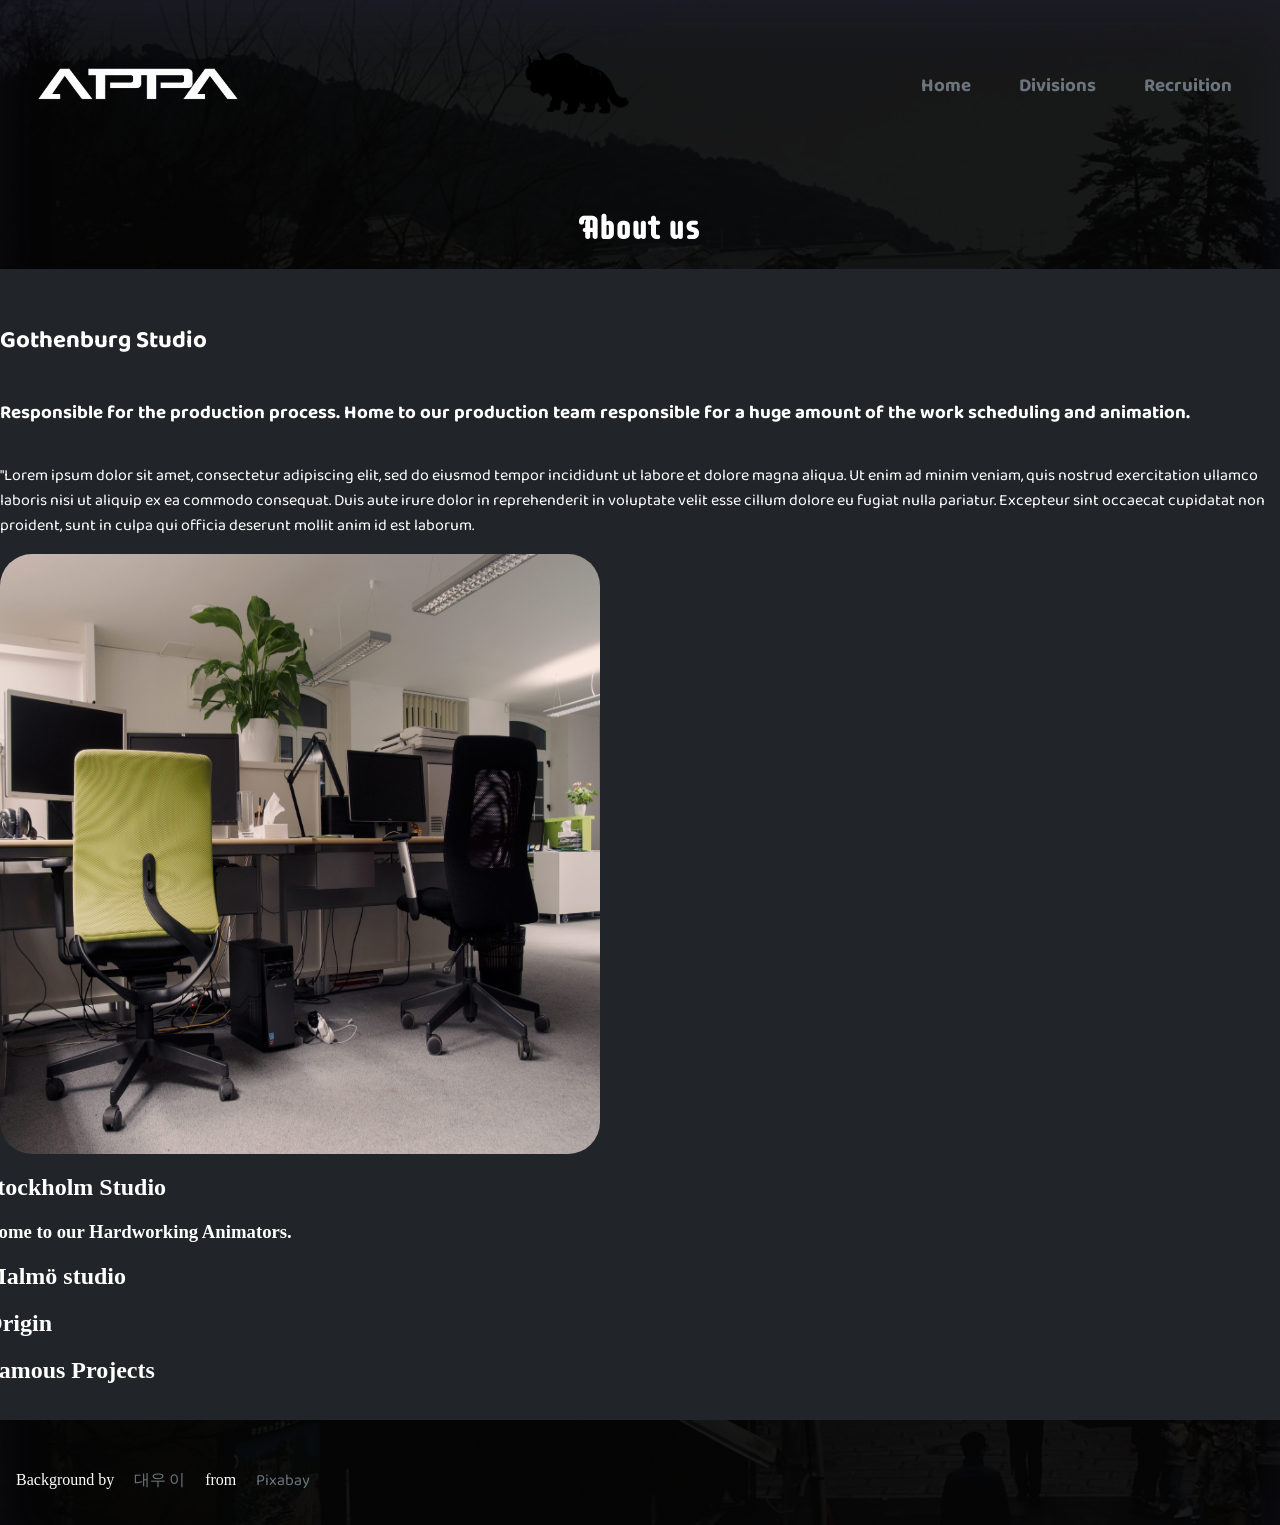
==== Divisions.html @ 2515cb5a "Slut-commit 11/5 *Transitions på alla imges och Navs *Office bilder med creative commons licenser *B" ====
<!DOCTYPE html>
<html lang="en">

<head>
    <meta charset="UTF-8">
    <meta name="viewport" content="width=device-width, initial-scale=1.0">
    <link rel="stylesheet" href="style.css">
    <link rel="preconnect" href="https://fonts.googleapis.com">
    <link rel="preconnect" href="https://fonts.gstatic.com" crossorigin>
    <link href="https://fonts.googleapis.com/css2?family=Baloo+2:wght@400..800&family=Supermercado+One&display=swap"
        rel="stylesheet">
    <script src="Script.js"></script>
    <title>Appa-studios</title>
</head>

<body>

    <header>
        <img src="Actual-Logo.png" height="140" width="240" alt="">
        <img src="Appa.Ai.png" height="100" width="140" alt="">
        <nav>
            <h3>
                <a href="Front.html">Home</a>
            </h3>
            <h3>
                <a href="Divisions.html">Divisions</a>
            </h3>

            <h3>
                <a href="Recruits.html">Recruition</a>
            </h3>

        </nav>


    </header>

    <main>
        <div>
            <h1>About us</h1>
        </div>
        <div class="Centrerad">
            <div class="Container1">
                <h2>Gothenburg Studio</h2>
                <h3>Responsible for the production process. Home to our production team responsible for a huge amount of
                    the work scheduling and animation.</h3>
                <p>"Lorem ipsum dolor sit amet, consectetur adipiscing elit, sed do eiusmod tempor incididunt ut labore
                    et dolore magna aliqua. Ut enim ad minim veniam, quis nostrud exercitation ullamco laboris nisi ut
                    aliquip ex ea commodo consequat. Duis aute irure dolor in reprehenderit in voluptate velit esse
                    cillum dolore eu fugiat nulla pariatur. Excepteur sint occaecat cupidatat non proident, sunt in
                    culpa qui officia deserunt mollit anim id est laborum.</p>
                <img class="Office-img" src="The office interior.jpg" height="600" width="600" alt="">
            </div>
            <div>
                <h2>Stockholm Studio</h2>
                <h3>Home to our Hardworking Animators. </h3>
            </div>
            <div>
                <h2>Malmö studio</h2>
            </div>



            <div>
                <h2>Origin</h2>
            </div>



            <div>
                <h2>Famous Projects</h2>
            </div>

        </div>

    </main>

    <footer>
        <p>Background by <a
                href="https://pixabay.com/sv/users/kotaeche-12897201/?utm_source=link-attribution&utm_medium=referral&utm_campaign=image&utm_content=7717463">대우
                이</a> from <a
                href="https://pixabay.com/sv//?utm_source=link-attribution&utm_medium=referral&utm_campaign=image&utm_content=7717463">Pixabay</a>
        </p>
    </footer>

</body>

</html>
---- style.css ----
body {
    background-color: rgba(0, 0, 0, 0.849);
    background-image: url(kotaeche-street-7717463_1920.jpg);
    box-shadow: rgba(50, 50, 93, 0.25) 0px 30px 60px -12px inset, rgba(0, 0, 0, 0.85) 0px 18px 36px 1000px inset;
    background-size: cover;
    margin: 0;
}


background-image: url(kotaeche-street-7717463_1920.jpg);



:root {
    --Main-width: 40rem;
    --Projecttransition-time: 2s;
}

header,
main,
footer {
    display: flex;
    color: rgb(255, 255, 255);
    padding: 1rem;
}

header,
main {
    max-width: var(--Main-width);

    align-items: center;
}



header {
    justify-content: space-between;
    position: sticky;
    top: 0;
}

main {
    flex-direction: column;
}

nav {
    display: flex;
    gap: 1rem;
    padding: 1rem;
    flex-direction: row;
    
}

a {
    font-family: "Baloo 2", sans-serif;
    text-decoration: none;
    color: #6c757d;
    border-radius: .2rem;
    transition: var(--Projecttransition-time);
    padding: 1rem;
}

 nav a:hover {
    background-color: #343a40;
    color: rgb(255, 255, 255);
}

.Projects {
    display: flex;
    padding: 1rem;
    flex-direction: row;
}

.img1,
.img2 {
    border: solid;
    border-color: #212529;
    border-radius: .5rem;
    width: 15rem;
    height: 20rem;
    background-size: cover;
    color: rgba(255, 255, 255, 0);
    transition: 1s;

}

.appa{
    align-self: flex-start;
}

.img1 {
    box-shadow: rgba(50, 50, 93, 0.25) 0px 30px 60px -12px inset, rgba(104, 104, 104, 0.445) 0px 18px 36px 1000px inset;
    background-image: url(GraveLanters.png);
}

.img2 {
    box-shadow: rgba(50, 50, 93, 0.25) 0px 30px 60px -12px inset, rgba(104, 104, 104, 0.445) 0px 18px 36px 1000px inset;
    background-image: url(LettersSky.png);

}



.img2:hover,
.img1:hover {
    box-shadow: none;
}




.Centrerad {
    border-radius: 1rem;
    background-color: #212529;
    width: var(--max-width);
    padding: 1rem;
    align-self: center;
}



.Office-img {
    border-radius: 2rem;
}

.Container1 {
    display: flex;
    flex-direction: column;
    width: 80rem;
    margin: 1rem;
    font-family: "Baloo 2", sans-serif;
}


h1{
    
  font-family: "Supermercado One", sans-serif;
}

footer {}
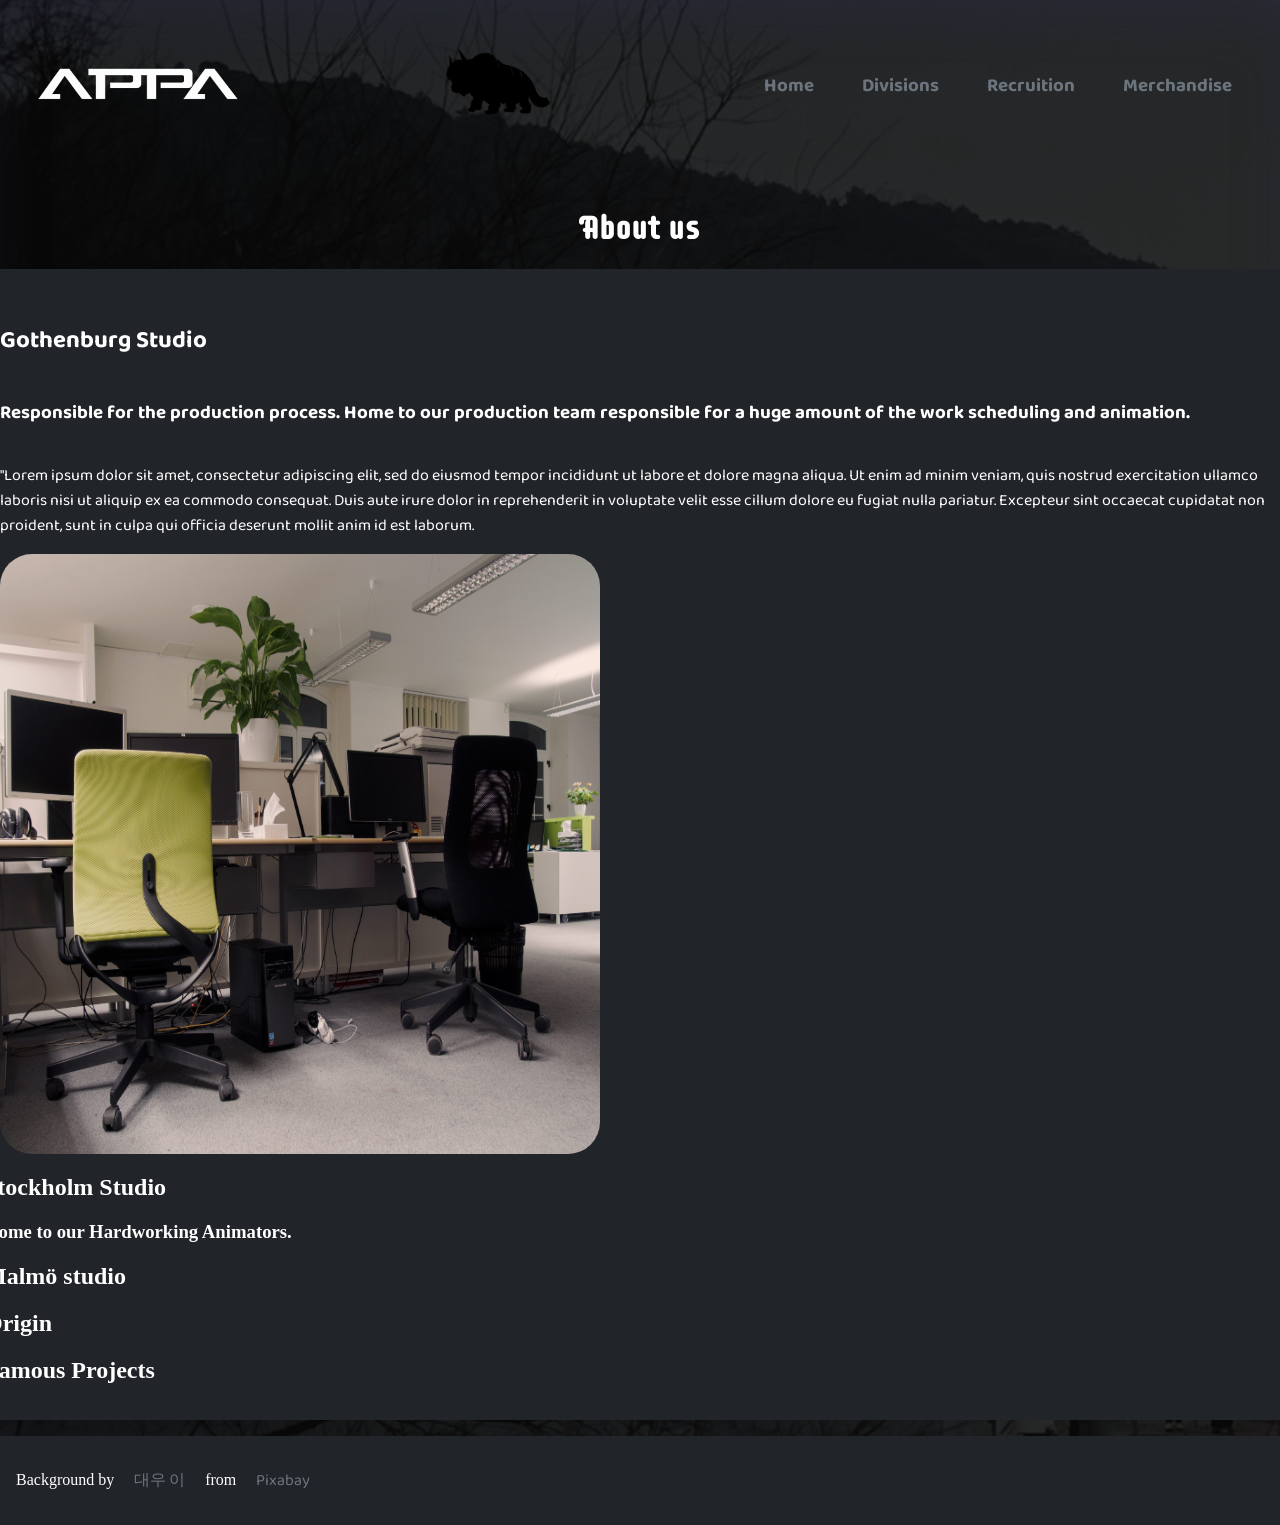
==== commit 0f6d3cd3: "Transitions fix++ version 1.6" ====
--- a/Divisions.html
+++ b/Divisions.html
@@ -28,6 +28,10 @@
 
             <h3>
                 <a href="Recruits.html">Recruition</a>
+            </h3>
+
+            <h3>
+                <a href="">Merchandise</a>
             </h3>
 
         </nav>
--- a/style.css
+++ b/style.css
@@ -1,8 +1,8 @@
 body {
     background-color: rgba(0, 0, 0, 0.849);
     background-image: url(kotaeche-street-7717463_1920.jpg);
-    box-shadow: rgba(50, 50, 93, 0.25) 0px 30px 60px -12px inset, rgba(0, 0, 0, 0.85) 0px 18px 36px 1000px inset;
-    background-size: cover;
+    box-shadow: rgba(50, 50, 93, 0.25) 0px 30px 60px -12px inset, rgba(0, 0, 0, 0.75) 0px 18px 36px 1000px inset;
+    background-size: 3200px, 1920px;
     margin: 0;
 }
 
@@ -56,7 +56,7 @@
     text-decoration: none;
     color: #6c757d;
     border-radius: .2rem;
-    transition: var(--Projecttransition-time);
+    transition: 1s;
     padding: 1rem;
 }
 
@@ -77,10 +77,11 @@
     border-color: #212529;
     border-radius: .5rem;
     width: 15rem;
-    height: 20rem;
+    height: 10rem;
     background-size: cover;
     color: rgba(255, 255, 255, 0);
     transition: 1s;
+    margin: 1rem;
 
 }
 
@@ -104,6 +105,7 @@
 .img2:hover,
 .img1:hover {
     box-shadow: none;
+    height: 20rem;
 }
 
 
@@ -137,4 +139,6 @@
   font-family: "Supermercado One", sans-serif;
 }
 
-footer {}+footer {
+    background-color: #212529;
+}
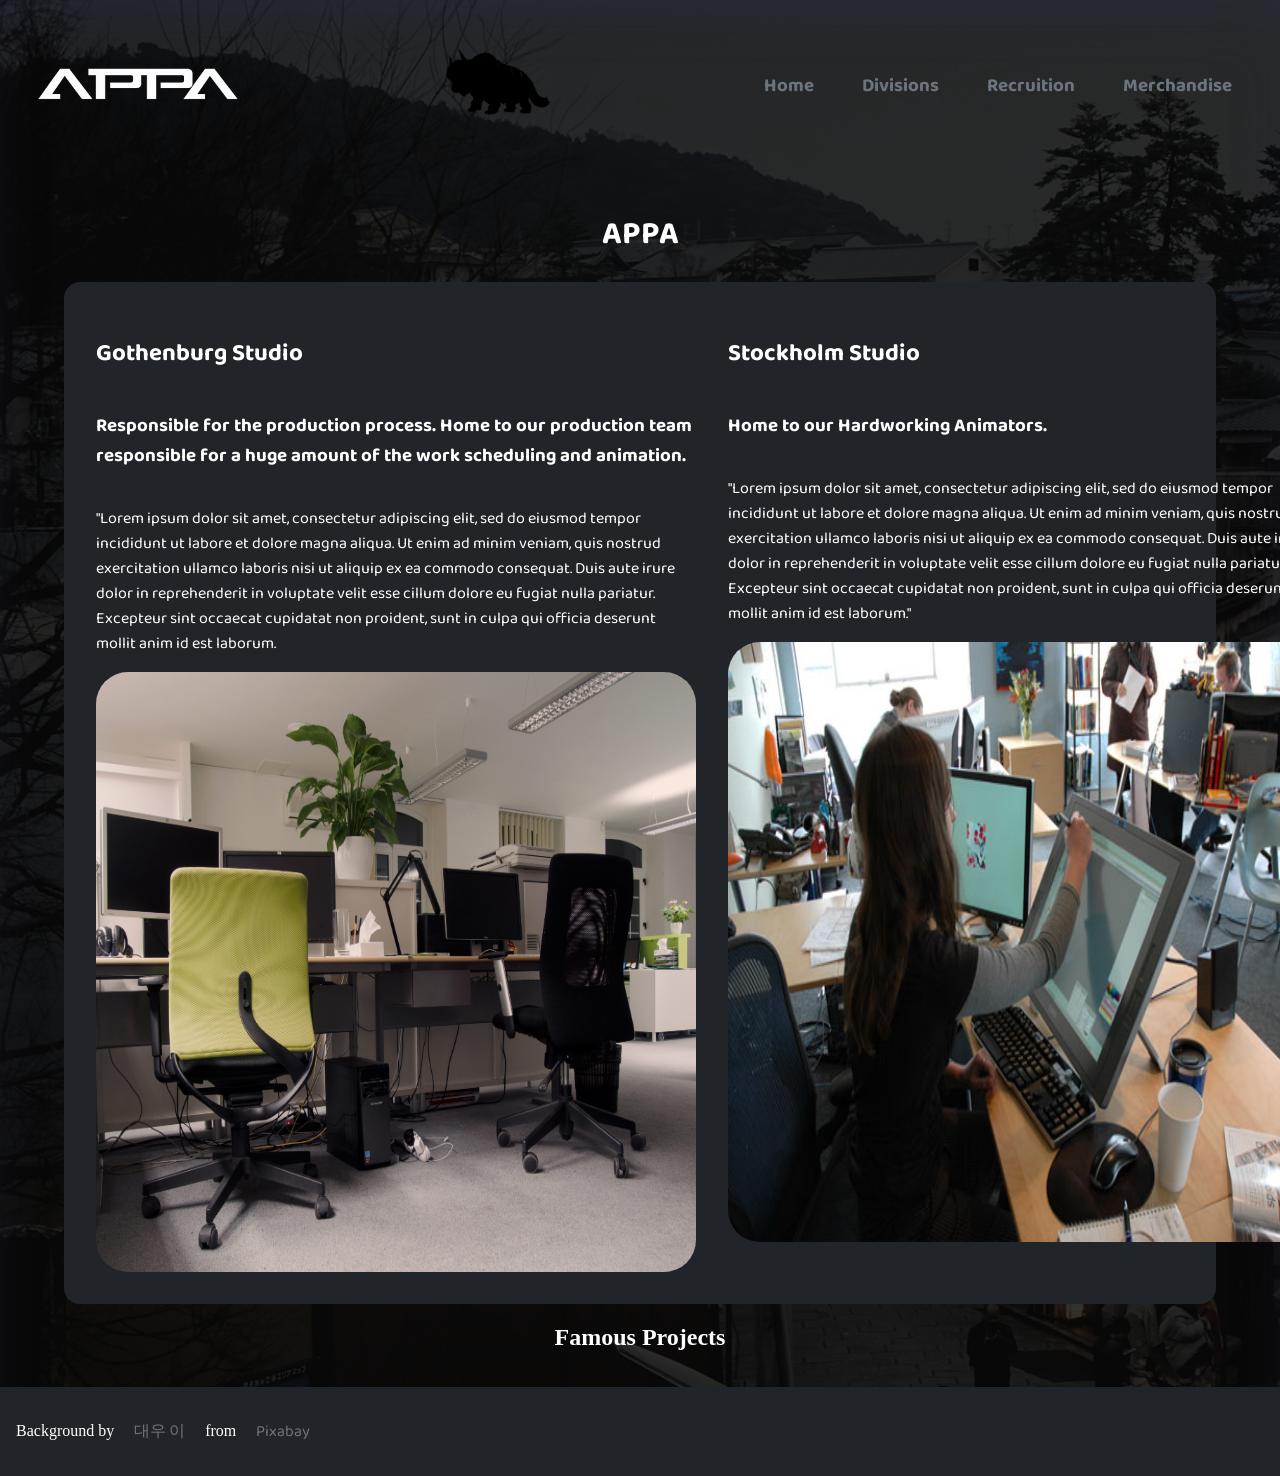
==== commit bef5cf46: "Slut-commit 5/19 *Folder för alla bilder använda *Nya bilder *Alla hemsidor nu har olika innehåll *B" ====
--- a/Divisions.html
+++ b/Divisions.html
@@ -40,8 +40,8 @@
     </header>
 
     <main>
-        <div>
-            <h1>About us</h1>
+                <div>
+            <h1>APPA</h1>
         </div>
         <div class="Centrerad">
             <div class="Container1">
@@ -55,9 +55,17 @@
                     culpa qui officia deserunt mollit anim id est laborum.</p>
                 <img class="Office-img" src="The office interior.jpg" height="600" width="600" alt="">
             </div>
-            <div>
+            <div class="Container1">
                 <h2>Stockholm Studio</h2>
                 <h3>Home to our Hardworking Animators. </h3>
+                <p>
+                    "Lorem ipsum dolor sit amet, consectetur adipiscing elit, sed do eiusmod tempor incididunt ut labore
+                    et dolore magna aliqua. Ut enim ad minim veniam, quis nostrud exercitation ullamco laboris nisi ut
+                    aliquip ex ea commodo consequat. Duis aute irure dolor in reprehenderit in voluptate velit esse
+                    cillum dolore eu fugiat nulla pariatur. Excepteur sint occaecat cupidatat non proident, sunt in
+                    culpa qui officia deserunt mollit anim id est laborum."
+                </p>
+                <img class="Office-img" src="Office.anim.jpg" height="600" width="600" alt="">
             </div>
             <div>
                 <h2>Malmö studio</h2>
@@ -77,6 +85,12 @@
 
         </div>
 
+
+            <div>
+                <h2>Famous Projects</h2>
+            </div>
+        </div>
+
     </main>
 
     <footer>
--- a/style.css
+++ b/style.css
@@ -1,10 +1,11 @@
 body {
     background-color: rgba(0, 0, 0, 0.849);
-    background-image: url(kotaeche-street-7717463_1920.jpg);
+    background-image: url(Pictures/kotaeche-street-7717463_1920.jpg);
     box-shadow: rgba(50, 50, 93, 0.25) 0px 30px 60px -12px inset, rgba(0, 0, 0, 0.75) 0px 18px 36px 1000px inset;
-    background-size: 3200px, 1920px;
+    background-size: cover;
     margin: 0;
 }
+
 
 
 background-image: url(kotaeche-street-7717463_1920.jpg);
@@ -48,7 +49,7 @@
     gap: 1rem;
     padding: 1rem;
     flex-direction: row;
-    
+
 }
 
 a {
@@ -56,54 +57,60 @@
     text-decoration: none;
     color: #6c757d;
     border-radius: .2rem;
-    transition: 1s;
+    transition: .5s;
     padding: 1rem;
 }
 
- nav a:hover {
+nav a:hover {
     background-color: #343a40;
     color: rgb(255, 255, 255);
 }
 
 .Projects {
     display: flex;
+    width: 70rem;
     padding: 1rem;
     flex-direction: row;
+    flex-wrap: wrap;
 }
 
 .img1,
-.img2 {
+.img2,
+.img3 {
     border: solid;
-    border-color: #212529;
+    border-color: #212d3a;
     border-radius: .5rem;
     width: 15rem;
     height: 10rem;
     background-size: cover;
     color: rgba(255, 255, 255, 0);
     transition: 1s;
-    margin: 1rem;
+    margin: .5rem;
+    box-shadow: rgba(50, 50, 93, 0.25) 0px 30px 60px -12px inset, rgba(104, 104, 104, 0.445) 0px 18px 36px 1000px inset;
 
 }
 
-.appa{
+.appa {
     align-self: flex-start;
 }
 
 .img1 {
-    box-shadow: rgba(50, 50, 93, 0.25) 0px 30px 60px -12px inset, rgba(104, 104, 104, 0.445) 0px 18px 36px 1000px inset;
-    background-image: url(GraveLanters.png);
+    background-image: url(Pictures/GraveLanters.png);
+}
+.img2 {
+    background-image: url(Pictures/LettersSky.png);
+
 }
 
-.img2 {
-    box-shadow: rgba(50, 50, 93, 0.25) 0px 30px 60px -12px inset, rgba(104, 104, 104, 0.445) 0px 18px 36px 1000px inset;
-    background-image: url(LettersSky.png);
-
+.img3{
+    background-image: url(Pictures/Zero-requiem.png);
 }
 
 
 
 .img2:hover,
-.img1:hover {
+.img1:hover,
+.img3:hover {
     box-shadow: none;
     height: 20rem;
 }
@@ -112,11 +119,11 @@
 
 
 .Centrerad {
+    display: flex;
     border-radius: 1rem;
     background-color: #212529;
-    width: var(--max-width);
+    width: 70rem;
     padding: 1rem;
-    align-self: center;
 }
 
 
@@ -134,11 +141,13 @@
 }
 
 
-h1{
-    
-  font-family: "Supermercado One", sans-serif;
+h1 {
+    font-family: "Baloo 2", sans-serif;
 }
+
 
 footer {
     background-color: #212529;
+    justify-content: space-between;
+    align-items: end;
 }
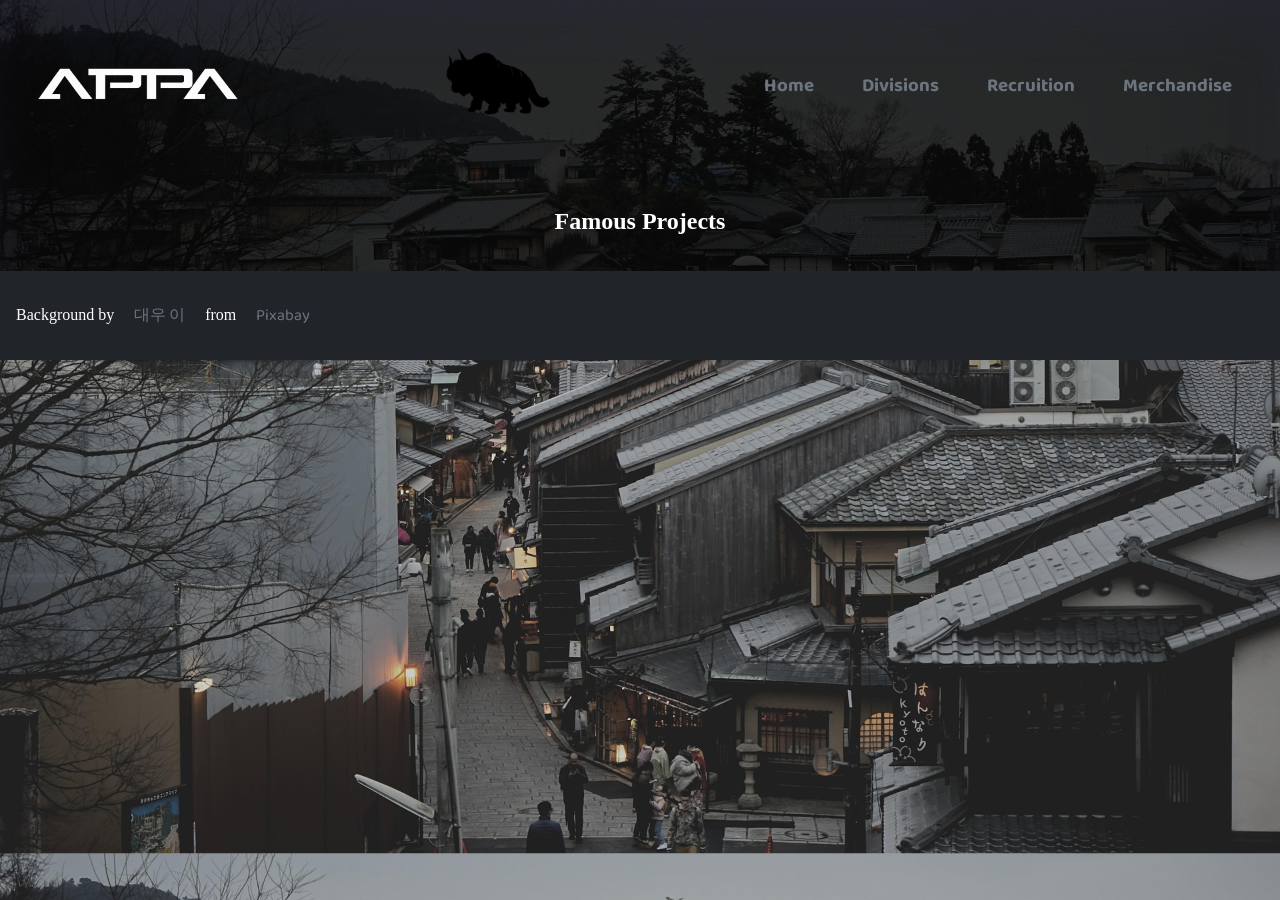
==== commit 707cde7b: "Start-lektion 22/5" ====
--- a/Divisions.html
+++ b/Divisions.html
@@ -16,8 +16,8 @@
 <body>
 
     <header>
-        <img src="Actual-Logo.png" height="140" width="240" alt="">
-        <img src="Appa.Ai.png" height="100" width="140" alt="">
+        <img src="Pictures/Actual-Logo.png" height="140" width="240" alt="">
+        <img src="Pictures/Appa.Ai.png" height="100" width="140" alt="">
         <nav>
             <h3>
                 <a href="Front.html">Home</a>
@@ -40,55 +40,12 @@
     </header>
 
     <main>
-                <div>
-            <h1>APPA</h1>
-        </div>
-        <div class="Centrerad">
-            <div class="Container1">
-                <h2>Gothenburg Studio</h2>
-                <h3>Responsible for the production process. Home to our production team responsible for a huge amount of
-                    the work scheduling and animation.</h3>
-                <p>"Lorem ipsum dolor sit amet, consectetur adipiscing elit, sed do eiusmod tempor incididunt ut labore
-                    et dolore magna aliqua. Ut enim ad minim veniam, quis nostrud exercitation ullamco laboris nisi ut
-                    aliquip ex ea commodo consequat. Duis aute irure dolor in reprehenderit in voluptate velit esse
-                    cillum dolore eu fugiat nulla pariatur. Excepteur sint occaecat cupidatat non proident, sunt in
-                    culpa qui officia deserunt mollit anim id est laborum.</p>
-                <img class="Office-img" src="The office interior.jpg" height="600" width="600" alt="">
-            </div>
-            <div class="Container1">
-                <h2>Stockholm Studio</h2>
-                <h3>Home to our Hardworking Animators. </h3>
-                <p>
-                    "Lorem ipsum dolor sit amet, consectetur adipiscing elit, sed do eiusmod tempor incididunt ut labore
-                    et dolore magna aliqua. Ut enim ad minim veniam, quis nostrud exercitation ullamco laboris nisi ut
-                    aliquip ex ea commodo consequat. Duis aute irure dolor in reprehenderit in voluptate velit esse
-                    cillum dolore eu fugiat nulla pariatur. Excepteur sint occaecat cupidatat non proident, sunt in
-                    culpa qui officia deserunt mollit anim id est laborum."
-                </p>
-                <img class="Office-img" src="Office.anim.jpg" height="600" width="600" alt="">
-            </div>
-            <div>
-                <h2>Malmö studio</h2>
-            </div>
 
 
 
-            <div>
-                <h2>Origin</h2>
-            </div>
-
-
-
-            <div>
-                <h2>Famous Projects</h2>
-            </div>
-
+        <div>
+            <h2>Famous Projects</h2>
         </div>
-
-
-            <div>
-                <h2>Famous Projects</h2>
-            </div>
         </div>
 
     </main>
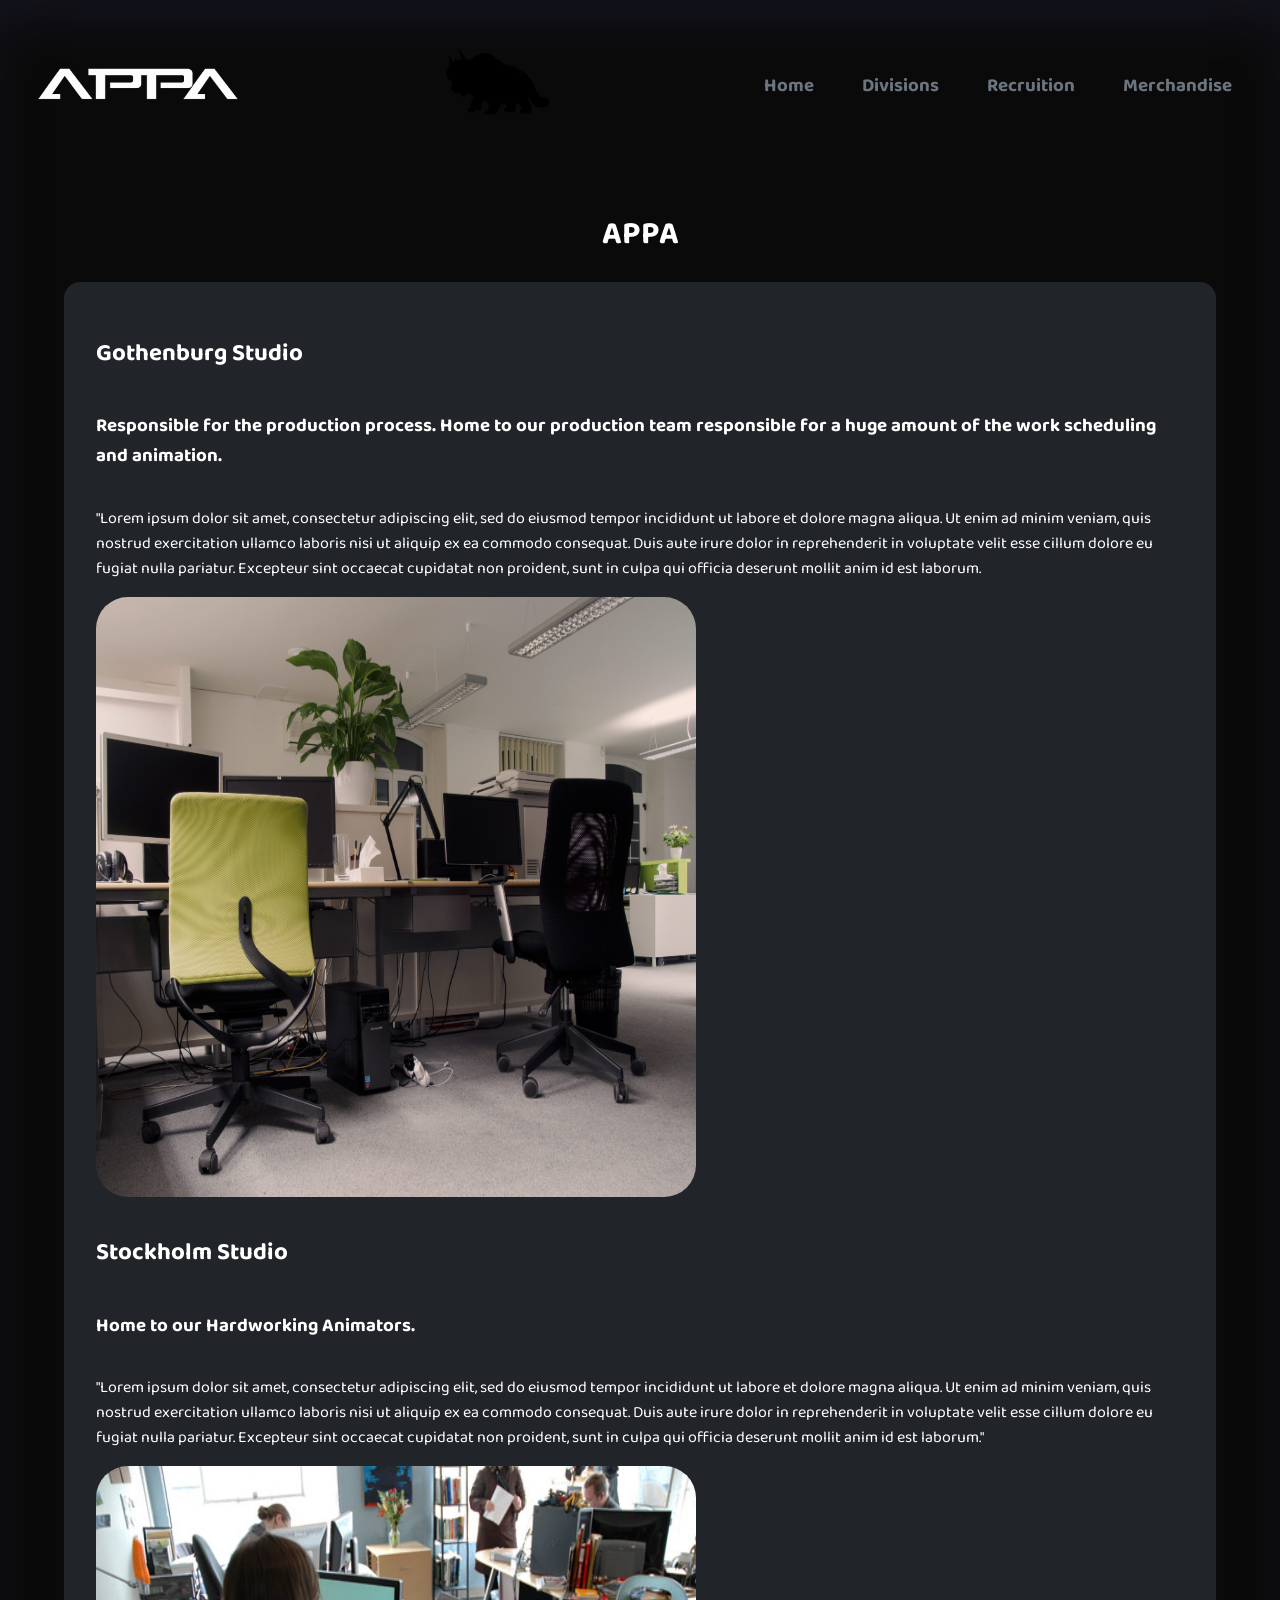
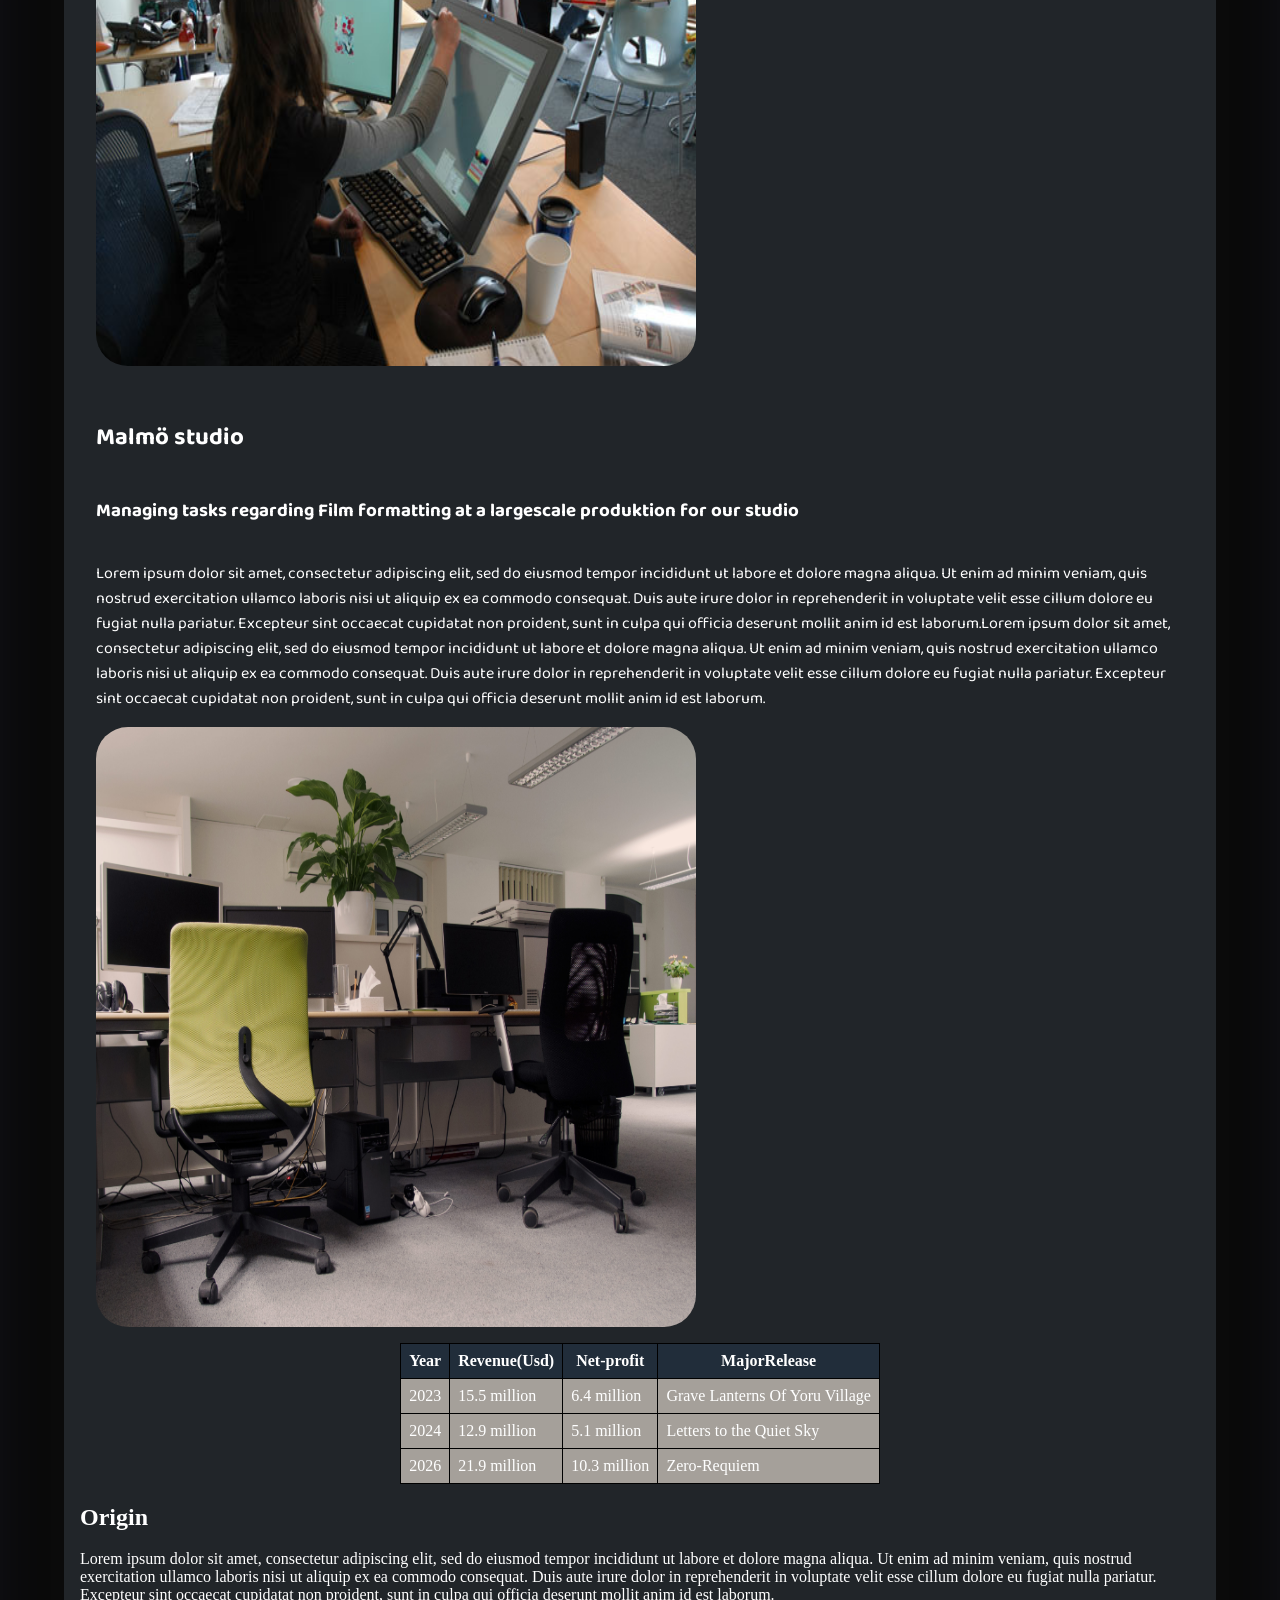
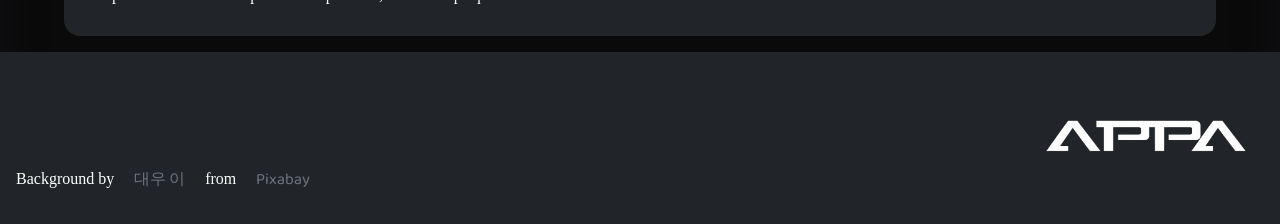
==== commit 54b8504c: "Slut-commit 22/5 *Ny Css fil för att göra en table på Divisons sidan och la till massa innehåll på d" ====
--- a/Divisions.html
+++ b/Divisions.html
@@ -4,7 +4,8 @@
 <head>
     <meta charset="UTF-8">
     <meta name="viewport" content="width=device-width, initial-scale=1.0">
-    <link rel="stylesheet" href="style.css">
+    <link rel="stylesheet" href="Css-files/style.css">
+    <link rel="stylesheet" href="Css-files/Divisions.css">
     <link rel="preconnect" href="https://fonts.googleapis.com">
     <link rel="preconnect" href="https://fonts.gstatic.com" crossorigin>
     <link href="https://fonts.googleapis.com/css2?family=Baloo+2:wght@400..800&family=Supermercado+One&display=swap"
@@ -20,10 +21,10 @@
         <img src="Pictures/Appa.Ai.png" height="100" width="140" alt="">
         <nav>
             <h3>
-                <a href="Front.html">Home</a>
+                <a href="Index.html">Home</a>
             </h3>
             <h3>
-                <a href="Divisions.html">Divisions</a>
+                <a href="#">Divisions</a>
             </h3>
 
             <h3>
@@ -40,12 +41,116 @@
     </header>
 
     <main>
+        <div>
+            <h1>APPA</h1>
+        </div>
+        <div class="Centrerad">
+
+            <section>
+                <div class="Container1">
+                    <h2>Gothenburg Studio</h2>
+                    <h3>Responsible for the production process. Home to our production team responsible for a huge
+                        amount of
+                        the work scheduling and animation.</h3>
+                    <p>"Lorem ipsum dolor sit amet, consectetur adipiscing elit, sed do eiusmod tempor incididunt ut
+                        labore
+                        et dolore magna aliqua. Ut enim ad minim veniam, quis nostrud exercitation ullamco laboris nisi
+                        ut
+                        aliquip ex ea commodo consequat. Duis aute irure dolor in reprehenderit in voluptate velit esse
+                        cillum dolore eu fugiat nulla pariatur. Excepteur sint occaecat cupidatat non proident, sunt in
+                        culpa qui officia deserunt mollit anim id est laborum.</p>
+                    <img class="Office-img" src="Pictures/The office interior.jpg" height="600" width="600" alt="">
+                </div>
+                <div class="Container1">
+                    <h2>Stockholm Studio</h2>
+                    <h3>Home to our Hardworking Animators. </h3>
+                    <p>
+                        "Lorem ipsum dolor sit amet, consectetur adipiscing elit, sed do eiusmod tempor incididunt ut
+                        labore
+                        et dolore magna aliqua. Ut enim ad minim veniam, quis nostrud exercitation ullamco laboris nisi
+                        ut
+                        aliquip ex ea commodo consequat. Duis aute irure dolor in reprehenderit in voluptate velit esse
+                        cillum dolore eu fugiat nulla pariatur. Excepteur sint occaecat cupidatat non proident, sunt in
+                        culpa qui officia deserunt mollit anim id est laborum."
+                    </p>
+                    <img class="Office-img" src="Pictures/Office.anim.jpg" height="500" width="600" alt="">
+                </div>
 
 
 
-        <div>
-            <h2>Famous Projects</h2>
-        </div>
+
+            </section>
+            <section>
+                <div class="Container1">
+                    <h2>Malmö studio</h2>
+                    <h3>Managing tasks regarding Film formatting at a largescale produktion for our studio</h3>
+                    <p>Lorem ipsum dolor sit amet, consectetur adipiscing elit, sed do eiusmod tempor incididunt ut
+                        labore
+                        et dolore magna aliqua. Ut enim ad minim veniam, quis nostrud exercitation ullamco laboris nisi
+                        ut
+                        aliquip ex ea commodo consequat. Duis aute irure dolor in reprehenderit in voluptate velit esse
+                        cillum dolore eu fugiat nulla pariatur. Excepteur sint occaecat cupidatat non proident, sunt in
+                        culpa qui officia deserunt mollit anim id est laborum.Lorem ipsum dolor sit amet, consectetur
+                        adipiscing elit, sed do eiusmod tempor incididunt ut labore et dolore magna aliqua. Ut enim ad
+                        minim
+                        veniam, quis nostrud exercitation ullamco laboris nisi ut aliquip ex ea commodo consequat. Duis
+                        aute
+                        irure dolor in reprehenderit in voluptate velit esse cillum dolore eu fugiat nulla pariatur.
+                        Excepteur sint occaecat cupidatat non proident, sunt in culpa qui officia deserunt mollit anim
+                        id
+                        est laborum.</p>
+
+                    <img class="Office-img" src="Pictures/The office interior.jpg" height="600" width="600" alt="">
+
+                </div>
+
+                <table>
+                    <tbody>
+                        <tr>
+                            <th>Year</th>
+                            <th>Revenue(Usd)</th>
+                            <th>Net-profit</th>
+                            <th>MajorRelease</th>
+                        </tr>
+                        <tr>
+                            <td>2023</td>
+                            <td>15.5 million</td>
+                            <td>6.4 million</td>
+                            <td>Grave Lanterns Of Yoru Village</td>
+                        </tr>
+                        <tr class="Background1">
+                            <td>2024</td>
+                            <td>12.9 million</td>
+                            <td>5.1 million</td>
+                            <td>Letters to the Quiet Sky</td>
+                        </tr>
+                        <tr>
+                            <td>2026</td>
+                            <td>21.9 million</td>
+                            <td>10.3 million</td>
+                            <td>Zero-Requiem</td>
+                        </tr>
+                    </tbody>
+
+
+
+                </table>
+
+                <div>
+                    <h2>Origin</h2>
+                    <p>Lorem ipsum dolor sit amet, consectetur adipiscing elit, sed do eiusmod tempor incididunt ut
+                        labore
+                        et dolore magna aliqua. Ut enim ad minim veniam, quis nostrud exercitation ullamco laboris nisi
+                        ut
+                        aliquip ex ea commodo consequat. Duis aute irure dolor in reprehenderit in voluptate velit esse
+                        cillum dolore eu fugiat nulla pariatur. Excepteur sint occaecat cupidatat non proident, sunt in
+                        culpa qui officia deserunt mollit anim id est laborum.
+                    </p>
+
+
+                </div>
+
+            </section>
         </div>
 
     </main>
@@ -56,6 +161,8 @@
                 이</a> from <a
                 href="https://pixabay.com/sv//?utm_source=link-attribution&utm_medium=referral&utm_campaign=image&utm_content=7717463">Pixabay</a>
         </p>
+
+        <img src="Pictures/Actual-Logo.png" height="140" width="240" alt="">
     </footer>
 
 </body>
--- a/Css-files/style.css
+++ b/Css-files/style.css
@@ -0,0 +1,157 @@
+body {
+    background-color: rgba(0, 0, 0, 0.849);
+    background-image: url(Pictures/kotaeche-street-7717463_1920.jpg);
+    box-shadow: rgba(50, 50, 93, 0.25) 0px 30px 60px -12px inset, rgba(0, 0, 0, 0.75) 0px 18px 36px 1000px inset;
+    background-size: cover;
+    margin: 0;
+}
+
+
+
+background-image: url(kotaeche-street-7717463_1920.jpg);
+
+
+
+:root {
+    --Main-width: 40rem;
+    --Projecttransition-time: 2s;
+}
+
+header,
+main,
+footer {
+    display: flex;
+    color: rgb(255, 255, 255);
+    padding: 1rem;
+}
+
+header,
+main {
+    max-width: var(--Main-width);
+
+    align-items: center;
+}
+
+
+
+header {
+    justify-content: space-between;
+    position: sticky;
+    top: 0;
+}
+
+main {
+    flex-direction: column;
+}
+
+nav {
+    display: flex;
+    gap: 1rem;
+    padding: 1rem;
+    flex-direction: row;
+
+}
+
+a {
+    font-family: "Baloo 2", sans-serif;
+    text-decoration: none;
+    color: #6c757d;
+    border-radius: .2rem;
+    transition: .5s;
+    padding: 1rem;
+}
+
+nav a:hover {
+    background-color: #343a40;
+    color: rgb(255, 255, 255);
+}
+
+.Projects {
+    display: flex;
+    width: 70rem;
+    padding: 1rem;
+    flex-direction: row;
+    flex-wrap: wrap;
+}
+
+.img1,
+.img2,
+.img3 {
+    border: solid;
+    border-color: #212d3a;
+    border-radius: .5rem;
+    width: 15rem;
+    height: 10rem;
+    background-size: cover;
+    color: rgba(255, 255, 255, 0);
+    transition: 1s;
+    margin: .5rem;
+    box-shadow: rgba(50, 50, 93, 0.25) 0px 30px 60px -12px inset, rgba(104, 104, 104, 0.445) 0px 18px 36px 1000px inset;
+
+}
+
+.appa {
+    align-self: flex-start;
+}
+
+.img1 {
+    background-image: url(Pictures/GraveLanters.png);
+}
+
+.img2 {
+    background-image: url(Pictures/LettersSky.png);
+
+}
+
+.img3 {
+    background-image: url(Pictures/Zero-requiem.png);
+}
+
+
+
+.img2:hover,
+.img1:hover,
+.img3:hover {
+    box-shadow: none;
+    height: 20rem;
+}
+
+
+
+
+.Centrerad {
+    display: flex;
+    border-radius: 1rem;
+    background-color: #212529;
+    flex-direction: column;
+    flex-wrap: wrap;
+    max-width: 70rem;
+    padding: 1rem;
+}
+
+
+
+.Office-img {
+    border-radius: 2rem;
+}
+
+.Container1 {
+    display: flex;
+    flex-direction: column;
+    margin: 1rem;
+    font-family: "Baloo 2", sans-serif;
+}
+
+
+
+
+h1 {
+    font-family: "Baloo 2", sans-serif;
+}
+
+
+footer {
+    background-color: #212529;
+    justify-content: space-between;
+    align-items: end;
+}
--- a/Css-files/Divisions.css
+++ b/Css-files/Divisions.css
@@ -0,0 +1,35 @@
+:root {
+    --primary-color: #212d3a;
+    --secondary-color: #212529;
+    --alternative-color: #339989;
+    --alternative-secondary-color: #f2fffd;
+    --table-cell-padding: 0.5rem;
+}
+
+
+
+table, td, th {
+    border: solid 1px black;
+    border-collapse: collapse;
+}
+
+td, th {
+    padding: var(--table-cell-padding);
+}
+
+th {
+    background-color: #212d3a;
+    align-self: center;
+}
+
+td{
+    background-color:#eae0d5a8 ;
+}
+
+
+tr:nth-child(odd) {
+}
+
+table {
+    margin: auto;
+}
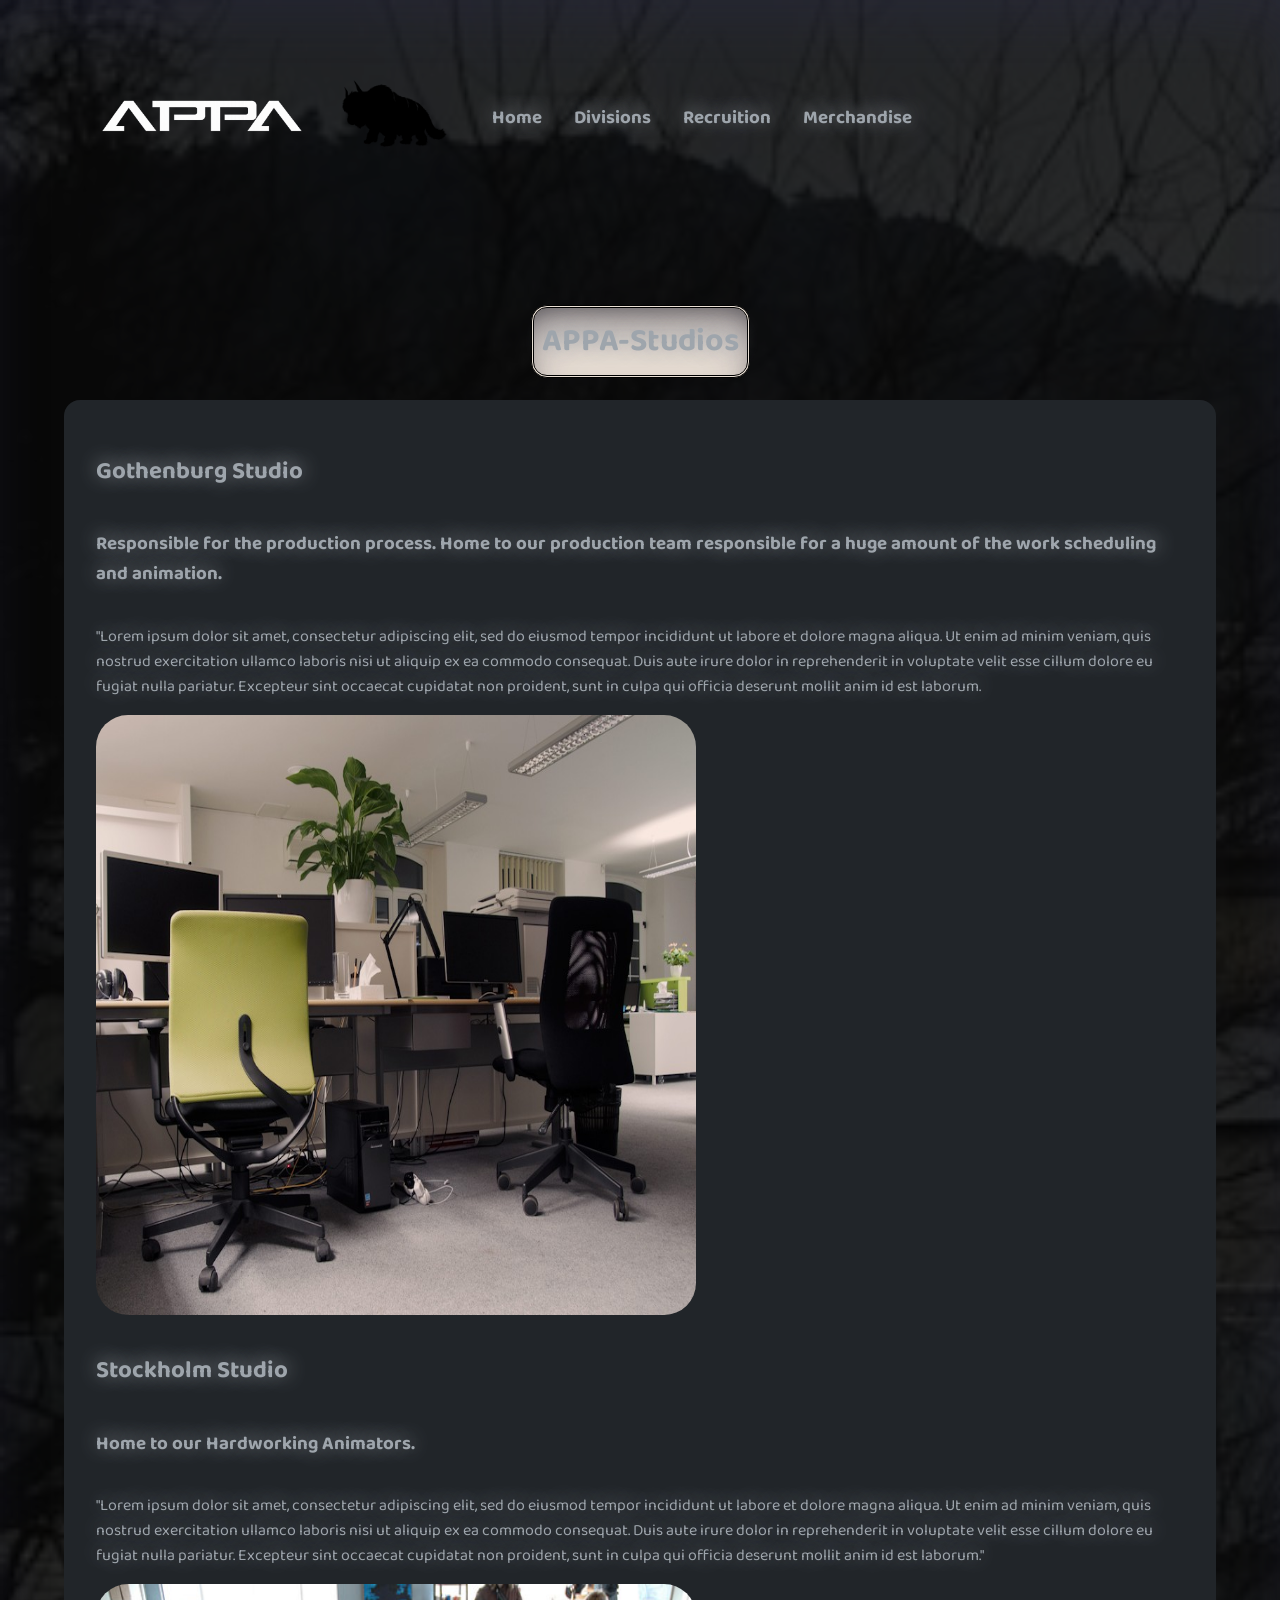
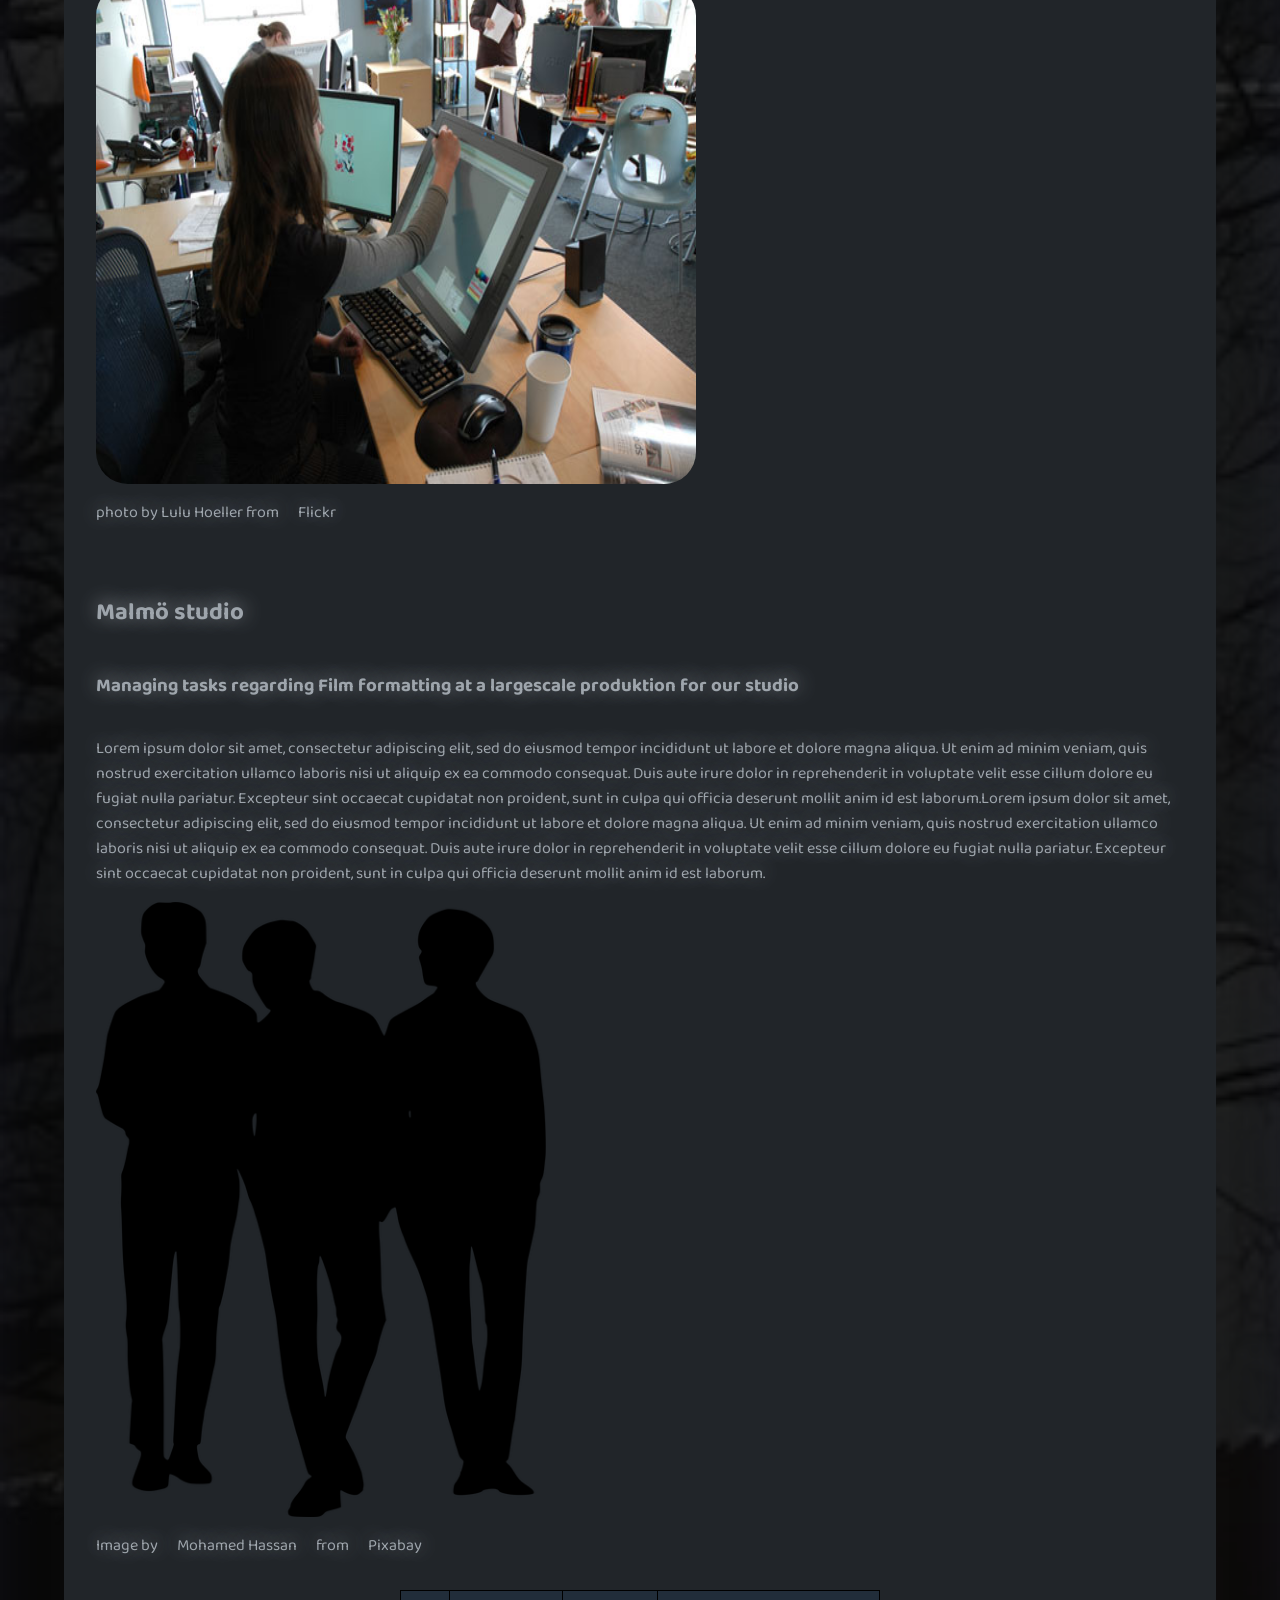
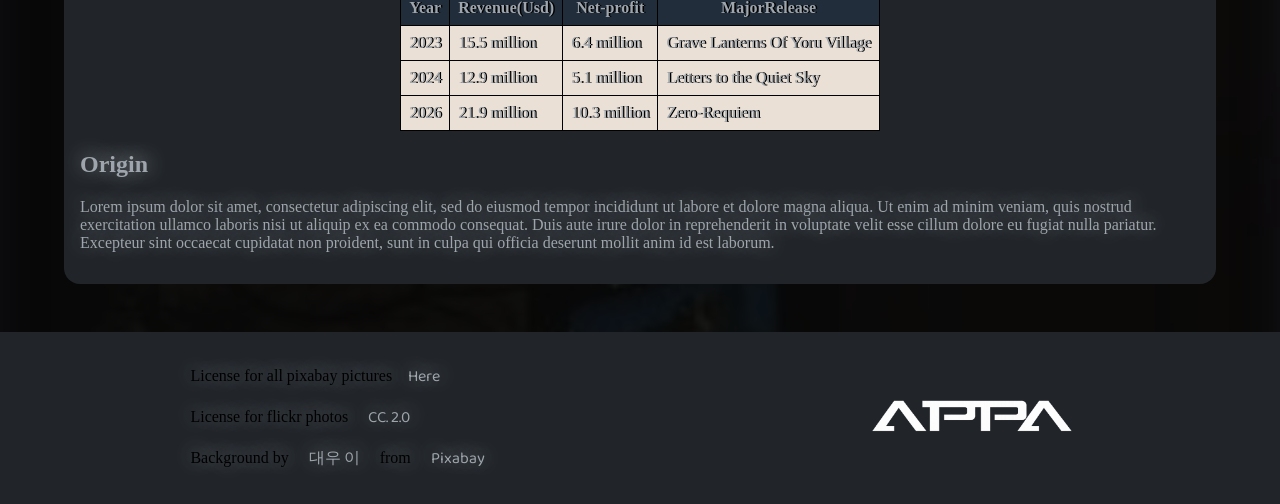
==== commit 4e7393df: "slut-commit 5/26" ====
--- a/Divisions.html
+++ b/Divisions.html
@@ -10,7 +10,9 @@
     <link rel="preconnect" href="https://fonts.gstatic.com" crossorigin>
     <link href="https://fonts.googleapis.com/css2?family=Baloo+2:wght@400..800&family=Supermercado+One&display=swap"
         rel="stylesheet">
-    <script src="Script.js"></script>
+    <script src="https://cdn.jsdelivr.net/npm/bootstrap@5.3.8/dist/js/bootstrap.bundle.min.js"
+        integrity="sha384-FKyoEForCGlyvwx9Hj09JcYn3nv7wiPVlz7YYwJrWVcXK/BmnVDxM+D2scQbITxI"
+        crossorigin="anonymous"></script>
     <title>Appa-studios</title>
 </head>
 
@@ -32,7 +34,7 @@
             </h3>
 
             <h3>
-                <a href="">Merchandise</a>
+                <a href="Merchandise.html">Merchandise</a>
             </h3>
 
         </nav>
@@ -42,7 +44,7 @@
 
     <main>
         <div>
-            <h1>APPA</h1>
+            <h1>APPA-Studios</h1>
         </div>
         <div class="Centrerad">
 
@@ -74,6 +76,7 @@
                         culpa qui officia deserunt mollit anim id est laborum."
                     </p>
                     <img class="Office-img" src="Pictures/Office.anim.jpg" height="500" width="600" alt="">
+                    <p>photo by Lulu Hoeller from <a href="https://www.flickr.com/photos/artinstituteofportland/3274849627">Flickr</a></p>
                 </div>
 
 
@@ -100,7 +103,12 @@
                         id
                         est laborum.</p>
 
-                    <img class="Office-img" src="Pictures/The office interior.jpg" height="600" width="600" alt="">
+                    <img src="/Pictures/mohamed_hassan-silhouette-3303824_640.png" width="450" alt="">
+                    <p>Image by <a
+                            href="https://pixabay.com/users/mohamed_hassan-5229782/?utm_source=link-attribution&utm_medium=referral&utm_campaign=image&utm_content=3303824">Mohamed
+                            Hassan</a> from <a
+                            href="https://pixabay.com//?utm_source=link-attribution&utm_medium=referral&utm_campaign=image&utm_content=3303824">Pixabay</a>
+                    </p>
 
                 </div>
 
@@ -156,13 +164,19 @@
     </main>
 
     <footer>
-        <p>Background by <a
-                href="https://pixabay.com/sv/users/kotaeche-12897201/?utm_source=link-attribution&utm_medium=referral&utm_campaign=image&utm_content=7717463">대우
-                이</a> from <a
-                href="https://pixabay.com/sv//?utm_source=link-attribution&utm_medium=referral&utm_campaign=image&utm_content=7717463">Pixabay</a>
-        </p>
+        <div>
+            <p>License for all pixabay pictures<a href="https://pixabay.com/service/license-summary/">Here</a></p>
+            <p>License for flickr photos <a href="https://creativecommons.org/licenses/by/2.0/">CC. 2.0</a></p>
+            <p>Background by <a
+                    href="https://pixabay.com/sv/users/kotaeche-12897201/?utm_source=link-attribution&utm_medium=referral&utm_campaign=image&utm_content=7717463">대우
+                    이</a> from <a
+                    href="https://pixabay.com/sv//?utm_source=link-attribution&utm_medium=referral&utm_campaign=image&utm_content=7717463">Pixabay</a>
+            </p>
+        </div>
+
 
         <img src="Pictures/Actual-Logo.png" height="140" width="240" alt="">
+
     </footer>
 
 </body>
--- a/Css-files/style.css
+++ b/Css-files/style.css
@@ -1,6 +1,6 @@
 body {
     background-color: rgba(0, 0, 0, 0.849);
-    background-image: url(Pictures/kotaeche-street-7717463_1920.jpg);
+    background-image: url(/Pictures/kotaeche-street-7717463_1920.jpg);
     box-shadow: rgba(50, 50, 93, 0.25) 0px 30px 60px -12px inset, rgba(0, 0, 0, 0.75) 0px 18px 36px 1000px inset;
     background-size: cover;
     margin: 0;
@@ -8,34 +8,33 @@
 
 
 
-background-image: url(kotaeche-street-7717463_1920.jpg);
-
 
 
 :root {
-    --Main-width: 40rem;
+    --Main-width: 70rem;
     --Projecttransition-time: 2s;
-}
-
-header,
-main,
-footer {
-    display: flex;
-    color: rgb(255, 255, 255);
-    padding: 1rem;
+    --main-color: #212529;
+    --Alternative-color: #9ea5ac;
+    --Secondary-color: #eae0d5;
 }
 
 header,
 main {
-    max-width: var(--Main-width);
+    display: flex;
+    color: var(--Alternative-color);
+    padding: 3rem;
+}
 
+header,
+main {
+    width: var(--Main-width);
     align-items: center;
+    margin: 0 auto;
 }
 
 
 
 header {
-    justify-content: space-between;
     position: sticky;
     top: 0;
 }
@@ -46,16 +45,14 @@
 
 nav {
     display: flex;
-    gap: 1rem;
     padding: 1rem;
-    flex-direction: row;
 
 }
 
 a {
     font-family: "Baloo 2", sans-serif;
     text-decoration: none;
-    color: #6c757d;
+    color: var(--Alternative-color);
     border-radius: .2rem;
     transition: .5s;
     padding: 1rem;
@@ -76,16 +73,16 @@
 
 .img1,
 .img2,
-.img3 {
+.img3,
+.img4 {
     border: solid;
-    border-color: #212d3a;
+    border-color: #000000;
     border-radius: .5rem;
     width: 15rem;
     height: 10rem;
     background-size: cover;
-    color: rgba(255, 255, 255, 0);
+    margin: .5rem;
     transition: 1s;
-    margin: .5rem;
     box-shadow: rgba(50, 50, 93, 0.25) 0px 30px 60px -12px inset, rgba(104, 104, 104, 0.445) 0px 18px 36px 1000px inset;
 
 }
@@ -95,25 +92,46 @@
 }
 
 .img1 {
-    background-image: url(Pictures/GraveLanters.png);
+    background-image: url(/Pictures/GraveLanters.png);
 }
 
 .img2 {
-    background-image: url(Pictures/LettersSky.png);
+    background-image: url(/Pictures/LettersSky.png);
 
 }
 
 .img3 {
-    background-image: url(Pictures/Zero-requiem.png);
+    background-image: url(/Pictures/Zero-Requiem.png);
 }
 
+.img4 {
+    background-image: url(/Pictures/Nameless.png);
+}
+
+h1 {
+    background-color: var(--Secondary-color);
+    border: double;
+    border-color: #000000;
+    box-shadow: rgba(50, 50, 93, 0.25) 0px 30px 60px -12px inset, rgba(0, 0, 0, 0.774) 0px 18px 36px -18px inset;
+    border-radius: 1rem;
+    padding: .5rem;
+}
 
 
 .img2:hover,
 .img1:hover,
-.img3:hover {
+.img3:hover,
+.img4:hover {
     box-shadow: none;
     height: 20rem;
+}
+
+
+h1,
+h2,
+h3,
+p{
+    text-shadow: 1px -2px 20px #9ea5ace8;
 }
 
 
@@ -122,10 +140,10 @@
 .Centrerad {
     display: flex;
     border-radius: 1rem;
-    background-color: #212529;
+    background-color: var(--main-color);
     flex-direction: column;
     flex-wrap: wrap;
-    max-width: 70rem;
+    width: var(--Main-width);
     padding: 1rem;
 }
 
@@ -142,8 +160,29 @@
     font-family: "Baloo 2", sans-serif;
 }
 
+.Questions {
+    display: flex;
+    align-items: center;
+    flex-direction: column;
+}
 
+.ForTheForm {
+    align-self: flex-start;
+}
 
+input,
+textarea,
+button {
+    border: double;
+    box-shadow: rgba(50, 50, 93, 0.25) 0px 30px 60px -12px inset, rgba(0, 0, 0, 0.774) 0px 18px 36px -18px inset;
+    border-radius: 1rem;
+    background-color: var(--Secondary-color);
+}
+
+input,
+button {
+    height: 1.5rem;
+}
 
 h1 {
     font-family: "Baloo 2", sans-serif;
@@ -151,7 +190,8 @@
 
 
 footer {
-    background-color: #212529;
-    justify-content: space-between;
-    align-items: end;
+    display: flex;
+    padding: 1rem;
+    background-color: var(--main-color);
+    justify-content: space-around;
 }
--- a/Css-files/Divisions.css
+++ b/Css-files/Divisions.css
@@ -8,12 +8,25 @@
 
 
 
-table, td, th {
+
+
+
+.Merch-img {
+    border-radius: 2rem;
+    border: 3px solid;
+}
+
+
+table,
+td,
+th {
     border: solid 1px black;
     border-collapse: collapse;
+    text-shadow: 1.5px 0px 0px #000000;
 }
 
-td, th {
+td,
+th {
     padding: var(--table-cell-padding);
 }
 
@@ -22,12 +35,8 @@
     align-self: center;
 }
 
-td{
-    background-color:#eae0d5a8 ;
-}
-
-
-tr:nth-child(odd) {
+td {
+    background-color: #eae0d5;
 }
 
 table {
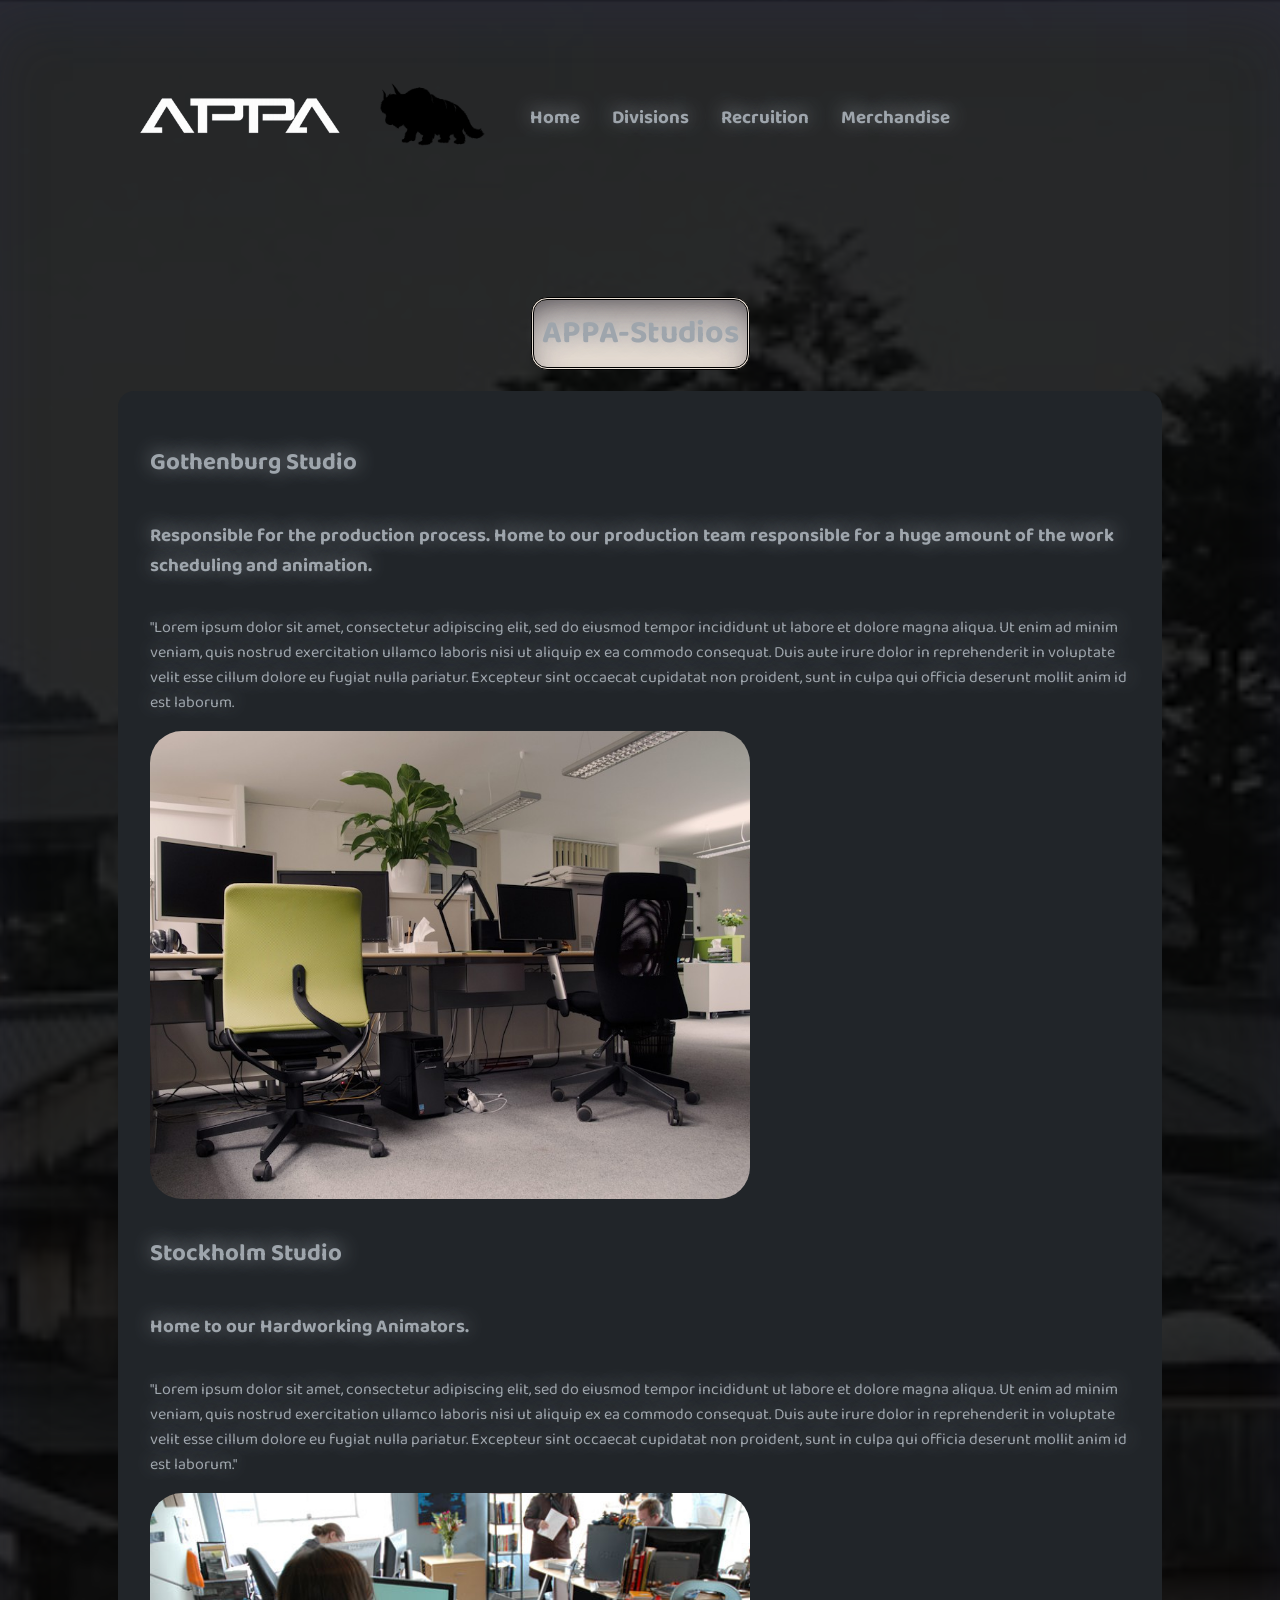
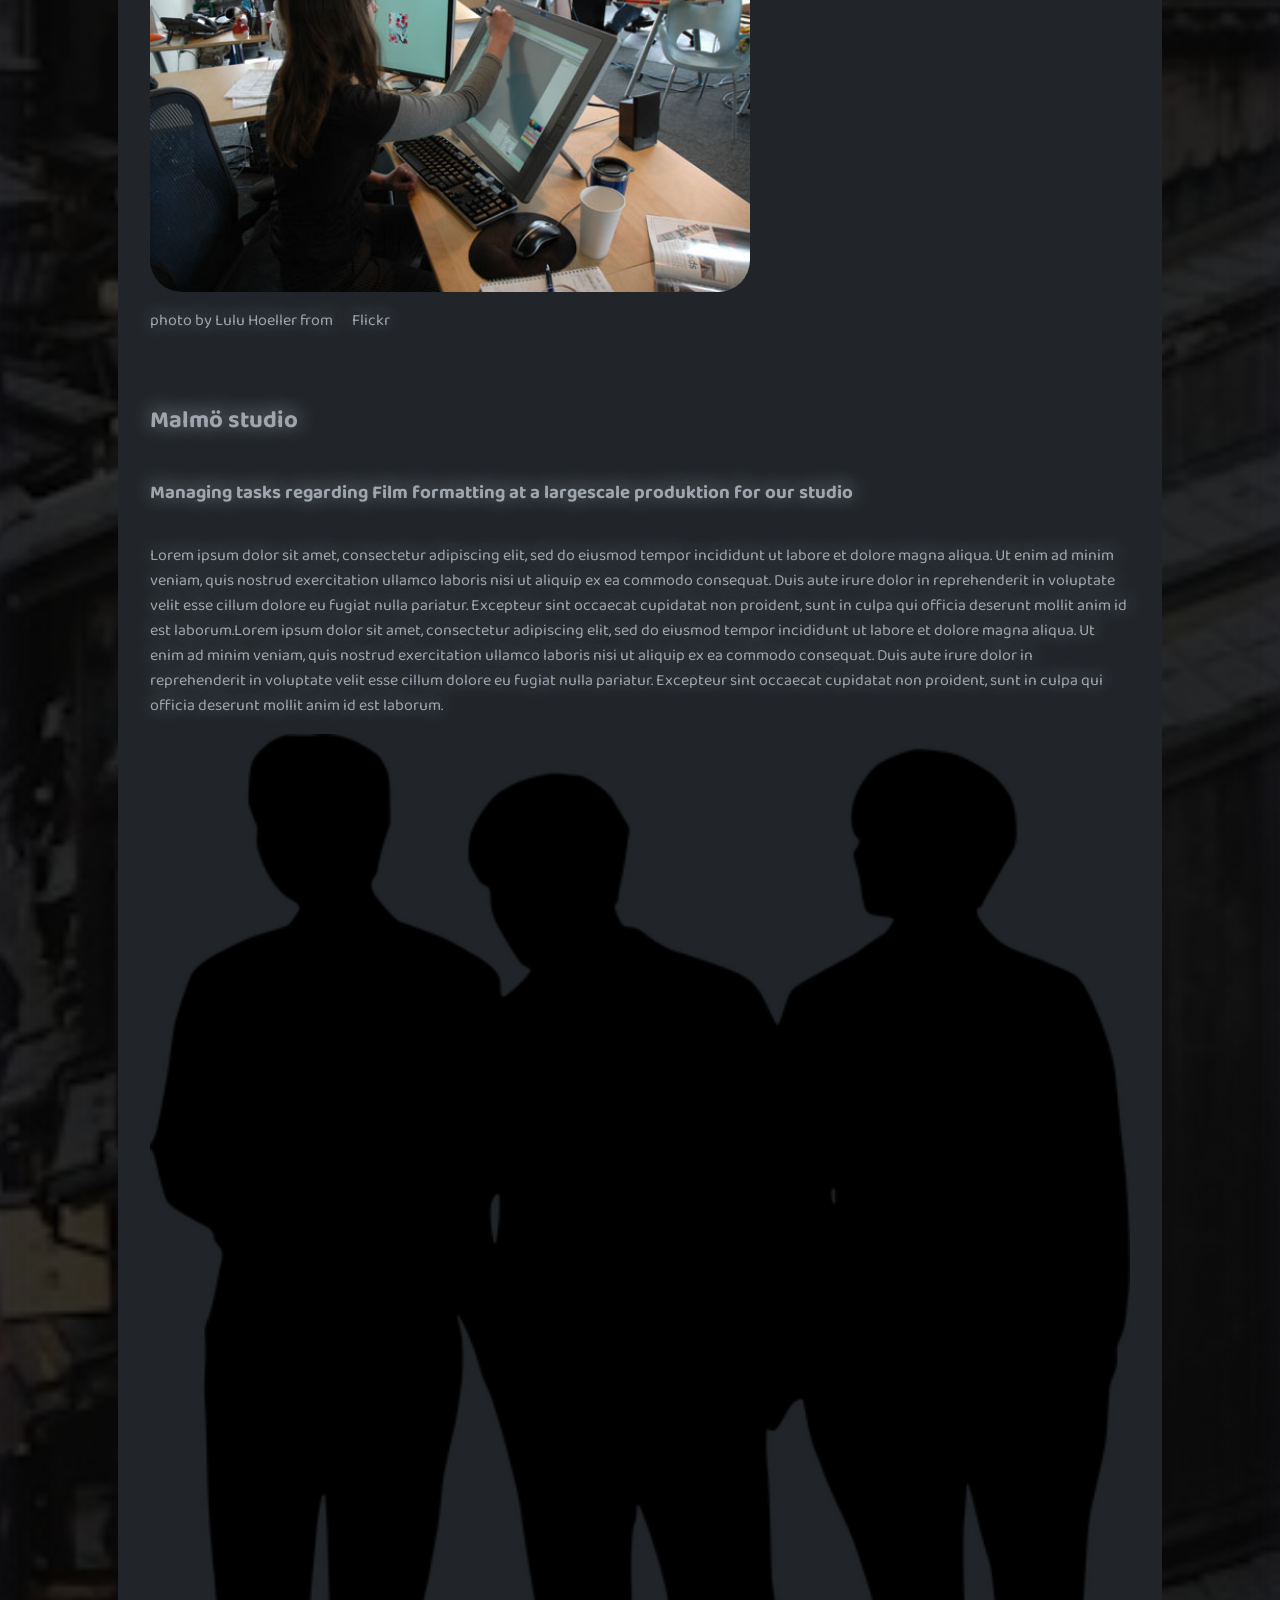
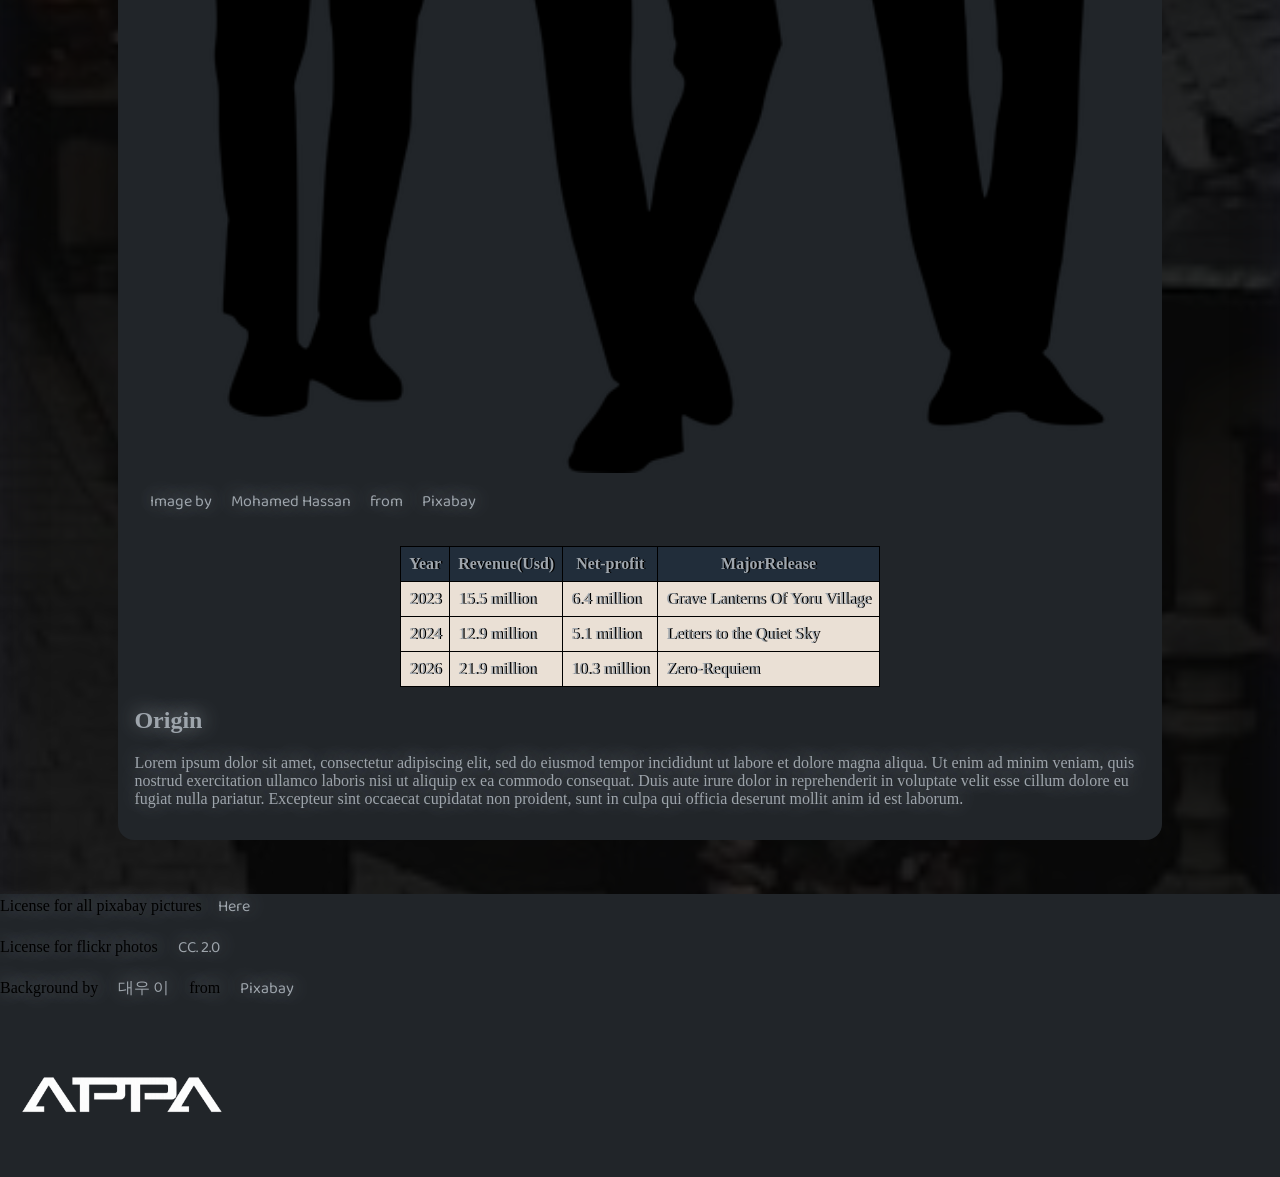
==== commit 7a6c3b77: "SIsta commit  tror jag 12:56 Nöjd med det jag har gjort Kanske inte så avancerad men jag tycker den " ====
--- a/Divisions.html
+++ b/Divisions.html
@@ -19,7 +19,7 @@
 <body>
 
     <header>
-        <img src="Pictures/Actual-Logo.png" height="140" width="240" alt="">
+        <img src="Pictures/Actual-Logo.png" class="Logo-img" alt="">
         <img src="Pictures/Appa.Ai.png" height="100" width="140" alt="">
         <nav>
             <h3>
@@ -103,7 +103,7 @@
                         id
                         est laborum.</p>
 
-                    <img src="/Pictures/mohamed_hassan-silhouette-3303824_640.png" width="450" alt="">
+                    <img src="/Pictures/mohamed_hassan-silhouette-3303824_640.png" class="Office-img" alt="">
                     <p>Image by <a
                             href="https://pixabay.com/users/mohamed_hassan-5229782/?utm_source=link-attribution&utm_medium=referral&utm_campaign=image&utm_content=3303824">Mohamed
                             Hassan</a> from <a
--- a/Css-files/style.css
+++ b/Css-files/style.css
@@ -1,14 +1,17 @@
 body {
     background-color: rgba(0, 0, 0, 0.849);
     background-image: url(/Pictures/kotaeche-street-7717463_1920.jpg);
-    box-shadow: rgba(50, 50, 93, 0.25) 0px 30px 60px -12px inset, rgba(0, 0, 0, 0.75) 0px 18px 36px 1000px inset;
+    box-shadow: rgba(50, 50, 93, 0.25) 0px 30px 60px -12px inset,
+        rgba(0, 0, 0, 0.75) 0px 18px 36px 1000px inset;
     background-size: cover;
+    background-position: center;
+    min-height: 100vh;
     margin: 0;
 }
 
-
-
-
+* {
+    box-sizing: border-box;
+}
 
 :root {
     --Main-width: 70rem;
@@ -22,21 +25,17 @@
 main {
     display: flex;
     color: var(--Alternative-color);
-    padding: 3rem;
-}
-
-header,
-main {
-    width: var(--Main-width);
+    width: 100%;
+    max-width: var(--Main-width);
     align-items: center;
     margin: 0 auto;
-}
-
-
+    padding: clamp(1rem, 3vw, 3rem);
+}
 
 header {
     position: sticky;
     top: 0;
+    z-index: 1000;
 }
 
 main {
@@ -46,7 +45,7 @@
 nav {
     display: flex;
     padding: 1rem;
-
+    flex-wrap: wrap;
 }
 
 a {
@@ -65,10 +64,13 @@
 
 .Projects {
     display: flex;
-    width: 70rem;
+    width: 100%;
+    max-width: var(--Main-width);
+    margin: 0 auto;
     padding: 1rem;
     flex-direction: row;
     flex-wrap: wrap;
+    justify-content: center;
 }
 
 .img1,
@@ -78,26 +80,33 @@
     border: solid;
     border-color: #000000;
     border-radius: .5rem;
-    width: 15rem;
+    width: min(100%, 15rem);
     height: 10rem;
     background-size: cover;
+    background-position: center;
     margin: .5rem;
     transition: 1s;
-    box-shadow: rgba(50, 50, 93, 0.25) 0px 30px 60px -12px inset, rgba(104, 104, 104, 0.445) 0px 18px 36px 1000px inset;
-
+    box-shadow: rgba(50, 50, 93, 0.25) 0px 30px 60px -12px inset,
+        rgba(104, 104, 104, 0.445) 0px 18px 36px 1000px inset;
 }
 
 .appa {
     align-self: flex-start;
 }
 
+img {
+    max-width: 100%;
+    height: auto;
+    display: block;
+}
+
+
 .img1 {
     background-image: url(/Pictures/GraveLanters.png);
 }
 
 .img2 {
     background-image: url(/Pictures/LettersSky.png);
-
 }
 
 .img3 {
@@ -112,30 +121,27 @@
     background-color: var(--Secondary-color);
     border: double;
     border-color: #000000;
-    box-shadow: rgba(50, 50, 93, 0.25) 0px 30px 60px -12px inset, rgba(0, 0, 0, 0.774) 0px 18px 36px -18px inset;
+    box-shadow: rgba(50, 50, 93, 0.25) 0px 30px 60px -12px inset,
+        rgba(0, 0, 0, 0.774) 0px 18px 36px -18px inset;
     border-radius: 1rem;
     padding: .5rem;
-}
-
+    font-family: "Baloo 2", sans-serif;
+}
 
 .img2:hover,
 .img1:hover,
 .img3:hover,
 .img4:hover {
     box-shadow: none;
-    height: 20rem;
-}
-
+    transform: scale(1.05);
+}
 
 h1,
 h2,
 h3,
-p{
+p {
     text-shadow: 1px -2px 20px #9ea5ace8;
 }
-
-
-
 
 .Centrerad {
     display: flex;
@@ -143,14 +149,15 @@
     background-color: var(--main-color);
     flex-direction: column;
     flex-wrap: wrap;
-    width: var(--Main-width);
-    padding: 1rem;
-}
-
-
+    width: 100%;
+    max-width: var(--Main-width);
+    margin: 0 auto;
+    padding: 1rem;
+}
 
 .Office-img {
     border-radius: 2rem;
+    max-width: 100%;
 }
 
 .Container1 {
@@ -169,12 +176,18 @@
 .ForTheForm {
     align-self: flex-start;
 }
+
+.Logo-img {
+    width: 240px;
+}
+
 
 input,
 textarea,
 button {
     border: double;
-    box-shadow: rgba(50, 50, 93, 0.25) 0px 30px 60px -12px inset, rgba(0, 0, 0, 0.774) 0px 18px 36px -18px inset;
+    box-shadow: rgba(50, 50, 93, 0.25) 0px 30px 60px -12px inset,
+        rgba(0, 0, 0, 0.774) 0px 18px 36px -18px inset;
     border-radius: 1rem;
     background-color: var(--Secondary-color);
 }
@@ -184,14 +197,49 @@
     height: 1.5rem;
 }
 
-h1 {
-    font-family: "Baloo 2", sans-serif;
-}
-
-
 footer {
-    display: flex;
-    padding: 1rem;
+    width: 100%;
     background-color: var(--main-color);
+}
+
+.footer-container {
+    max-width: var(--Main-width);
+    margin: 0 auto;
+    display: flex;
     justify-content: space-around;
+    padding: 1rem;
+    width: 100%;
+}
+
+@media (max-width: 768px) {
+
+    header {
+        flex-direction: column;
+        gap: 1rem;
+        text-align: center;
+    }
+
+    nav {
+        justify-content: center;
+        padding: 0.5rem;
+    }
+
+    .img1, .img2, .img3, .img4{
+        width: calc(50% -1rem);
+        min-width: 140px;
+        height: 9rem;
+    }
+
+    .footer-container {
+        flex-direction: column;
+        align-items: center;
+        gap: 1rem;
+    }
+
+    input, textarea, button {
+        width: 100%;            
+        max-width: 100%;
+        font-size: 16px;         
+    }
+
 }
--- a/Css-files/Divisions.css
+++ b/Css-files/Divisions.css
@@ -14,7 +14,9 @@
 .Merch-img {
     border-radius: 2rem;
     border: 3px solid;
+    width: 600px;
 }
+
 
 
 table,
@@ -39,6 +41,15 @@
     background-color: #eae0d5;
 }
 
+img,
+textarea,
+table{
+    max-width: 100%;
+}
+
+
+
 table {
     margin: auto;
+    
 }
